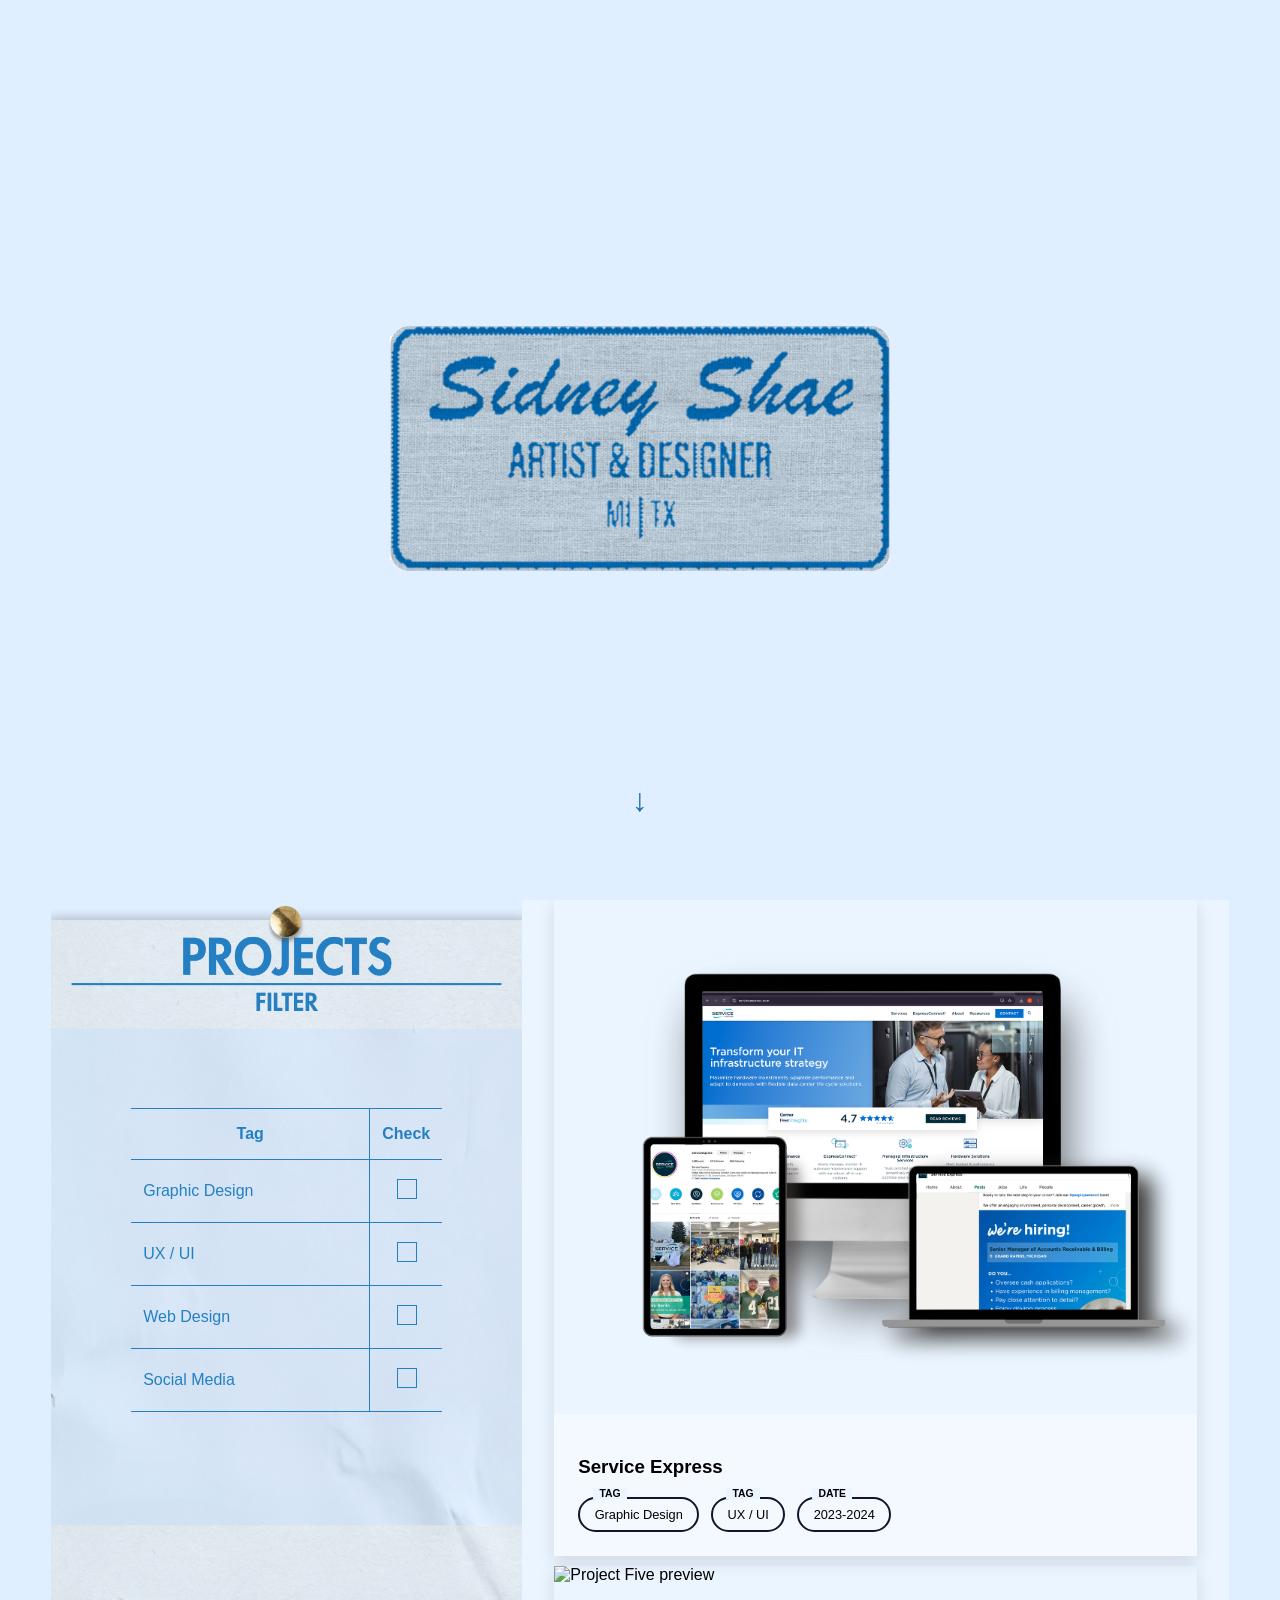
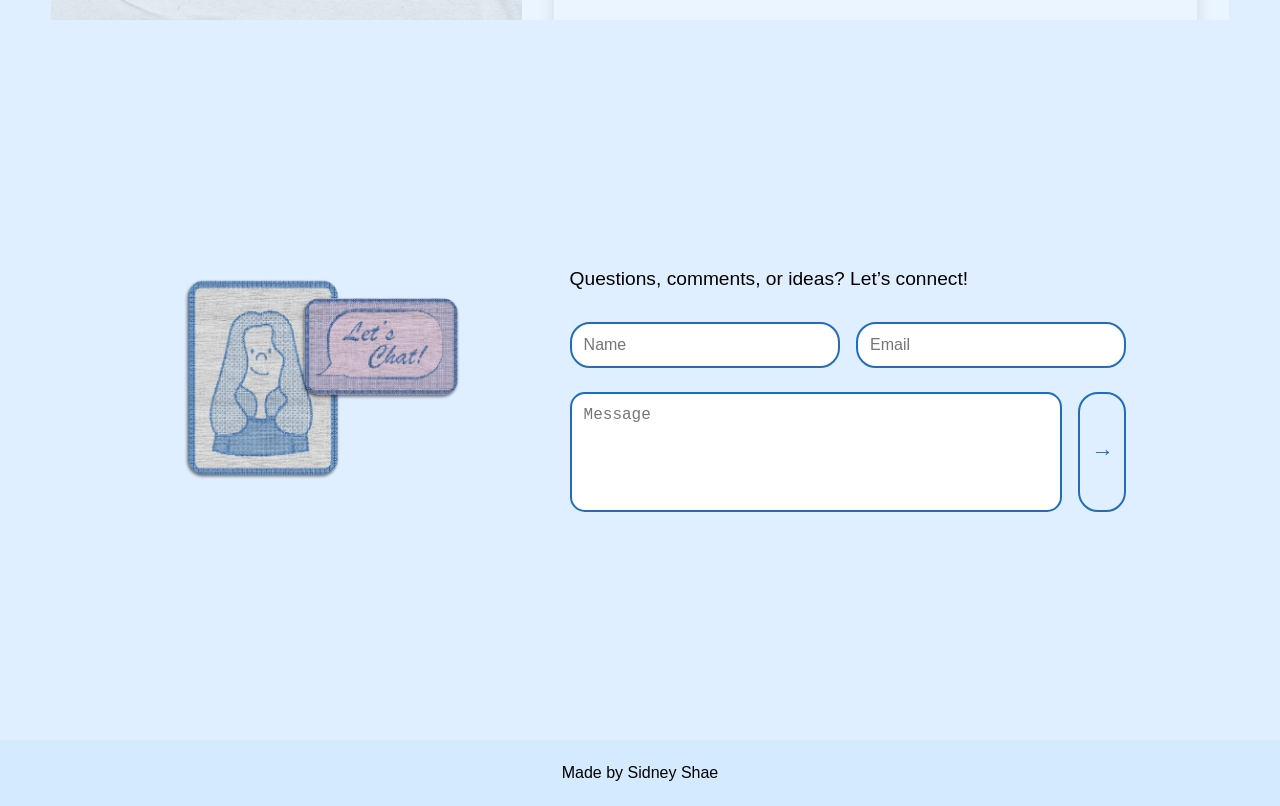
==== index.html @ 931d1d1b "project thumbnails added" ====
<!DOCTYPE html>
<html lang="en">
<head>
  <meta charset="UTF-8" />
  <meta name="viewport" content="width=device-width, initial-scale=1" />
  <title>Sidney Shae | Artist & Designer</title>
  <link rel="stylesheet" href="styles.css" />
</head>
<header class="site-header">
  <nav class="header-nav">

    <a href="../index.html" class="nav-home">Home</a>

    <div class="nav-projects">
      <button class="projects-toggle">
        Projects ▾
      </button>

      <ul class="projects-dropdown">
        <li><a href="Projects/project1.html">Service Express</a></li>
        <li><a href="Projects/project2.html">CATA</a></li>
        <li><a href="Projects/project3.html">Client Portfolio</a></li>
        <li><a href="Projects/project4.html">SEE-Insights AI App</a></li>
      </ul>
    </div>

  </nav>
</header>
<body class="index-page">
<div class="page-wrapper">
<!-- ================= INTRO ================= -->
<header id="intro" class="intro-section">
  <div class="nameplate">
    <img
      src="assets/images/sidney-nameplate.png"
      alt="Sidney Shae Designer & Artist"
    >
  </div>

  <button class="scroll-arrow" aria-label="Scroll to projects">
    ↓
  </button>
</header>

<!-- ================= PROJECT OVERVIEW ================= -->
<section id="projects" class="project-overview">

  <div class="project-layout">

    <!-- LEFT COLUMN (FIXED) -->
    <aside class="project-filter">
      <table class="filter-table">
        <thead>
          <tr>
            <th>Tag</th>
            <th>Check</th>
          </tr>
        </thead>
        <tbody>
          <tr>
            <td>Graphic Design</td>
            <td><input type="checkbox" data-tag="graphic"></td>
          </tr>
          <tr>
            <td>UX / UI</td>
            <td><input type="checkbox" data-tag="uxui"></td>
          </tr>
          <tr>
            <td>Web Design</td>
            <td><input type="checkbox" data-tag="web"></td>
          </tr>
          <tr>
            <td>Social Media</td>
            <td><input type="checkbox" data-tag="social"></td>
          </tr>
        </tbody>
      </table>
    </aside>

    <!-- RIGHT COLUMN (SCROLLS) -->
    <div class="project-feed">

    <article class="project-card" data-tags="graphic uxui">
    <a href="Projects/project1.html">

    <img
      src="assets/images/Service Express thumbnail.png"
      alt="Project One preview"
      class="project-image"
    >

    <footer class="project-footer">
      <div class="footer-line"></div>

      <h3>Service Express</h3>

      <div class="pill-row">
        <div class="pill">
          <span class="pill-label">TAG</span>
          Graphic Design
        </div>
        <div class="pill">
          <span class="pill-label">TAG</span>
          UX / UI
        </div>
        <div class="pill">
          <span class="pill-label">DATE</span>
          2023-2024
        </div>
      </div>

      <div class="footer-line"></div>
    </footer>

  </a>
</article>

<article class="project-card" data-tags="social web">
  <a href="Projects/project5.html">
    <img
      src="assets/images/project5-hero.jpg"
      alt="Project Five preview"
      class="project-image"
    >

    <footer class="project-footer">
      <div class="footer-line"></div>

      <h3>Shae Creates</h3>

      <div class="pill-row">
        <div class="pill">
          <span class="pill-label">TAG</span>
          Graphic Design
        </div>
        <div class="pill">
          <span class="pill-label">TAG</span>
          Web Design
        </div>
        <div class="pill">
          <span class="pill-label">DATE</span>
          2026
        </div>
      </div>

      <div class="footer-line"></div>
    </footer>

  </a>
</article>

<article class="project-card" data-tags="social web">
  <a href="Projects/project2.html">
    <img
      src="assets/images/project2-hero.jpg"
      alt="Project Two preview"
      class="project-image"
    >

    <footer class="project-footer">
      <div class="footer-line"></div>

      <h3>CATA</h3>

      <div class="pill-row">
        <div class="pill">
          <span class="pill-label">TAG</span>
          UX / UI
        </div>
        <div class="pill">
          <span class="pill-label">TAG</span>
          Web Design
        </div>
        <div class="pill">
          <span class="pill-label">DATE</span>
          2024-2025
        </div>
      </div>

      <div class="footer-line"></div>
    </footer>

  </a>
</article>

<article class="project-card" data-tags="social web">
  <a href="Projects/project3.html">
    <img
      src="assets/images/project3-hero.jpg"
      alt="Project Three preview"
      class="project-image"
    >

    <footer class="project-footer">
      <div class="footer-line"></div>

      <h3>Client Portfolio</h3>

      <div class="pill-row">
        <div class="pill">
          <span class="pill-label">TAG</span>
          Social Media
        </div>
        <div class="pill">
          <span class="pill-label">TAG</span>
          Web Design
        </div>
        <div class="pill">
          <span class="pill-label">DATE</span>
          2024
        </div>
      </div>

      <div class="footer-line"></div>
    </footer>

  </a>
</article>

<article class="project-card" data-tags="uxui web">
  <a href="Projects/project4.html">
    <img
      src="assets/images/project4-hero.jpg"
      alt="Project Four preview"
      class="project-image"
    >

    <footer class="project-footer">
      <div class="footer-line"></div>

      <h3>SEE-Insights AI App</h3>

      <div class="pill-row">
        <div class="pill">
          <span class="pill-label">TAG</span>
          UX/UI
        </div>
        <div class="pill">
          <span class="pill-label">TAG</span>
          Web Design
        </div>
        <div class="pill">
          <span class="pill-label">DATE</span>
          2024-2025
        </div>
      </div>

      <div class="footer-line"></div>
    </footer>

  </a>
</article>

    </div>
  </div>
</section>

<!-- ================= CONTACT ================= -->
<section id="contact" class="contact-section">

  <!-- LEFT: SQUARE IMAGE -->
  <div class="contact-image-wrapper">
    <img
      src="assets/images/patch-pink-blue.png"
      alt="Contact image"
      class="contact-image"
    >
  </div>

  <!-- RIGHT: TEXT + FORM -->
  <div class="contact-form">
    <p class="contact-intro">
      Questions, comments, or ideas? Let’s connect!
    </p>

    <form class="contact-form-fields">

      <!-- NAME + EMAIL -->
      <div class="form-row">
        <input type="text" placeholder="Name" required>
        <input type="email" placeholder="Email" required>
      </div>

      <!-- MESSAGE + SEND -->
      <div class="form-row message-row">
        <textarea placeholder="Message" required></textarea>
        <button type="submit" aria-label="Send message">→</button>
      </div>

    </form>
  </div>
</section>
</div>
<footer>
  <p>Made by Sidney Shae</p>
</footer>

<script src="main.js"></script>
</body>
</html>
---- styles.css ----
:root {
  --dark: #0f172a;
  --light: #EBF5FF;
  --medium: #D4EAFF;
  --button-blue: #216DB9;
  --bg: #E0EFFF;
}

* {
  box-sizing: border-box;
}

html, body {
  margin: 0;
  font-family: sans-serif;
  background: var(--bg);
}

.page-wrapper {
  padding-left: clamp(1rem, 4vw, 6vw);
  padding-right: clamp(1rem, 4vw, 6vw);
}
/* ================= HEADER ================= */

.site-header {
  position: fixed;
  top: 0;
  left: 0;
  width: 100%;
  background: var(--light);
  z-index: 1000;
  transform: translateY(-100%);
  transition: transform 0.3s ease;
  border-bottom: 1px solid var(--medium);
}

/* Visible state (index page scroll) */
.site-header.visible {
  transform: translateY(0);
}

/* Sticky version (project pages) */
.site-header.sticky {
  position: sticky;
  transform: translateY(0);
}

/* NAV CONTENT */
.header-nav {
  display: flex;
  align-items: center;
  gap: 2rem;
  padding: 1rem clamp(1.5rem, 6vw, 8vw);
}

.nav-home {
  text-decoration: none;
  font-weight: 600;
  color: var(--dark);
}

/* ================= DROPDOWN ================= */

.nav-projects {
  position: relative;
}

.projects-toggle {
  background: none;
  border: none;
  font-size: 1rem;
  font-weight: 600;
  cursor: pointer;
  color: var(--dark);
}

.projects-dropdown {
  position: absolute;
  top: 100%;
  left: 0;
  background: var(--light);
  list-style: none;
  padding: 0.75rem 0;
  margin: 0;
  min-width: 180px;
  border: 1px solid var(--medium);
  display: none;
}

.projects-dropdown li a {
  display: block;
  padding: 0.5rem 1rem;
  text-decoration: none;
  color: var(--dark);
}

.projects-dropdown li a:hover {
  background: var(--medium);
}

/* Show dropdown */
.nav-projects.open .projects-dropdown {
  display: block;
}

/* ================= INTRO ================= */
.intro-section {
  height: 100vh;
  display: flex;
  align-items: center;
  justify-content: center;
  position: relative;
}

.intro-section img {
  text-align: center;
}

.scroll-arrow {
  position: absolute;
  bottom: 5rem;
  background: none;
  border: none;
  font-size: 2rem;
  cursor: pointer;
  color: var(--button-blue);
}

/* ================= PROJECT OVERVIEW ================= */
.project-overview {
  height: 80vh;
  position: relative;
}

.project-layout {
  display: flex;
  height: 100%;
}

/* LEFT COLUMN */
/* ================= PROJECT FILTER STYLING ================= */

.project-filter {
  width: 40%;
  position: sticky;
  top: 0;
  height: 80vh;
  padding-left: 5rem;
  padding-right: 5rem;
  display: flex;
  justify-content: center;
  align-items: center;

  /* background image */
  background-image: url("assets/images/project-filter-background.png");
  background-size:contain;
  background-position: center;
  background-repeat: no-repeat;

  /* fallback color */
  background-color: var(--bg);
}

/* TABLE BASE */
.filter-table {
  width: 100%;
  max-width: 420px;
  border-collapse: collapse;
  color: #2480c3;
}

/* CELL SPACING */
.filter-table th,
.filter-table td {
  padding: 1rem 0.75rem;
}

/* HORIZONTAL RULES */
.filter-table tr {
  border-bottom: 1.5px solid #2480c3;
}

/* TOP RULE */
.filter-table thead tr {
  border-top: 1.5px solid #2480c3;
}

/* CHECK COLUMN DIVIDER */
.filter-table th:last-child,
.filter-table td:last-child {
  width: 60px;
  text-align: center;
  border-left: 1.5px solid #2480c3;
}

/* CHECKBOX STYLE */
.filter-table input[type="checkbox"] {
  appearance: none;
  width: 20px;
  height: 20px;
  border: 1.5px solid #2480c3;
  background: transparent;
  cursor: pointer;
}

/* CHECKED STATE */
.filter-table input[type="checkbox"]:checked {
  background: #2480c3;
}

/* RIGHT COLUMN */
.project-feed {
  width: 60%;
  height: 100%;
  overflow-y: auto;
  padding: 2rem;
  background: var(--light);
  scroll-snap-type: y proximity;
}

/* SCROLLBAR */
.project-feed::-webkit-scrollbar {
  width: 10px;
  color: #2480c3;
}

.project-feed::-webkit-scrollbar-thumb {
  background: #2480c3;
}

/* CARDS */
.project-card {
  height: 100%;
  scroll-snap-align: start;
  display: flex;
  flex-direction: column;
  margin-bottom: 10px;

  box-shadow: 0 6px 16px rgba(15, 23, 42, 0.12);
}

.project-card > a {
  display: flex;
  flex-direction: column;
  height: 100%;
  color: inherit;
  text-decoration: none;
}

.project-card img {
  flex: 1;
  width: 100%;
  object-fit: cover;
}


.project-footer {
  padding: 1rem;
  background: #f3f9ff;
  padding: 1.5rem;
}

.pill-row {
  display: flex;
  flex-wrap: wrap;
  gap: 0.75rem;
}

.pill {
  position: relative;
  border: 2px solid var(--dark);
  border-radius: 999px;
  padding: 0.5rem 0.9rem;
  font-size: 0.8rem;
}

.pill-label {
  position: absolute;
  top: -0.7rem;
  left: 0.8rem;
  background: var(--light);
  padding: 0 0.4rem;
  font-size: 0.65rem;
  font-weight: 600;
}

.project-footer h3 {
text-align: left;
}

/* ================= CONTACT ================= */
.contact-section {
  display: flex;
  align-items: center;
  gap: 4rem;
  padding: 6rem 8vw;
  min-height: 80vh;
}

/* LEFT IMAGE */
.contact-image-wrapper {
  flex-shrink: 0;
}

.contact-image {
  width: 352px;
  height: 251px;
  object-fit: cover;
}

/* RIGHT CONTENT */
.contact-form {
  flex: 1;
}

.contact-intro {
  font-size: 1.2rem;
  margin-bottom: 2rem;
}

/* FORM LAYOUT */
.contact-form-fields {
  display: flex;
  flex-direction: column;
  gap: 1.5rem;
}

.form-row {
  display: flex;
  gap: 1rem;
}

/* NAME + EMAIL */
.form-row input {
  flex: 1;
  padding: 0.75rem;
  font-size: 1rem;
  border: 2px solid var(--button-blue);
  border-radius: 20px;
}

/* MESSAGE + SEND */
.message-row textarea {
  flex: 1;
  padding: 0.75rem;
  font-size: 1rem;
  resize: none;
  min-height: 120px;
  border: 2px solid var(--button-blue);
  border-radius: 15px;
}

.message-row button {
  width: 48px;
  font-size: 1.4rem;
  background: none;
  border: 2px solid var(--button-blue);
  border-radius: 20px;
  color: var(--button-blue);
  cursor: pointer;
}

.project-hero img {
  width: 100vw;
  height: 60vh;
  object-fit: cover;
  margin-left: calc(50% - 50vw);
}

.project-hero-meta {
  padding: 2rem 0;
}

.project-hero-meta h1 {
  margin-bottom: 1rem;
}

/* ================= IMAGE + TEXT ================= */
.project-split,
.project-gallery-section {
  padding: 3rem 0;
}

.project-split {
  display: flex;
  gap: 2rem;
  align-items: center;
  justify-content: center;
}

.project-split img,
.project-split video {
  height: auto;
  max-height: 520px;
}

.project-split img {
  width: 100%;
  max-width: 100%;
}

.project-split video {
  width: auto;
  object-fit: contain;
  display: block;
}

/* ================= TRIPLE SPLIT ================= */

.project-triple-split {
  padding: 3rem 0;
  display: flex;
  flex-direction: column;
  gap: 3rem;
}

.split-row {
  display: flex;
  gap: 4rem;
  align-items: center;
}

.split-row:first-child {
  align-items: flex-start;
}

.split-row img {
  width: 100%;
  max-width: 400px;
  height: auto;
  object-fit: cover;
}

/* ================= GALLERY ================= */

.project-gallery {
  display: grid;
  grid-template-columns: 2fr 2fr; /* large image takes more width */
  gap: 1.5rem;
  align-items: start; /* keeps tops aligned */
}

/* LEFT SIDE — 4 SMALL IMAGES */
.gallery-small {
  display: grid;
  grid-template-columns: 1fr 1fr;
  grid-auto-rows: 1fr;
  gap: 1rem;
}

.gallery-small img {
  width: 100%;
  aspect-ratio: 1 / 1;
  object-fit: cover; /* keeps them square and fills the cell */
}

/* RIGHT SIDE — LARGE IMAGE */
.gallery-large {
  position: relative;
  width: 100%;
  aspect-ratio: 1 / 1; /* makes the container square */
}

.gallery-large img {
  width: 100%;
  height: 100%;
  object-fit: cover; /* fills the square, no empty space */
}

.project-gallery-fluid {
  display: grid;
  grid-template-columns: repeat(auto-fit, minmax(300px, 1fr));
  gap: 1.5rem;
}

.project-gallery-fluid img {
  max-width: 100%;
  height: auto;
  object-fit: contain;
}
/*=====GRIDS=======*/

.grid-2x2 {
  display: grid;
  grid-template-columns: repeat(2, 1fr);
  gap: 1.5rem;
}

.grid-2x2 {
  display: grid;
  grid-template-columns: repeat(2, 1fr);
  gap: 1.5rem;
}

.grid-2x2 h2 {
  grid-column: 1 / -1;
}

.grid-2x2 p {
  grid-column: 1 / -1;
}

.grid-2x2 img {
  width: 100%;
  aspect-ratio: 1 / 1;
  object-fit: contain;
  border-radius: 6px;
}

.grid-single {
  display: grid;
  grid-template-columns: 1fr;
  gap: 1.5rem;
}

.grid-single h2 {
  grid-column: 1 / -1;
  margin-bottom: 0.25rem;
}

.grid-single p {
  grid-column: 1 / -1;
  margin-bottom: 1rem;
}

.grid-single img {
  width: 100%;
  aspect-ratio: 2 / 1;
  object-fit: cover;
  border-radius: 6px;
}

.grid-1x3 {
  display: grid;
  grid-template-columns: repeat(3, 1fr);
  gap: 1.5rem;
}

.grid-1x3 h2 {
  grid-column: 1 / -1;
  margin-bottom: 0.25rem;
}

.grid-1x3 p {
  grid-column: 1 / -1;
  margin-bottom: 1rem;
}

.grid-1x3 img {
  width: 100%;
  aspect-ratio: 1 / 1;
  object-fit: cover;
  border-radius: 6px;
}

.grid-responsive {
  display: grid;
  grid-template-columns: repeat(auto-fit, minmax(220px, 1fr));
  gap: 1.5rem;
}

.image-section {
  padding: 3rem 0; /* same as previous galleries */
}

.image-section h2 {
  font-size: 1.75rem;
  margin-bottom: 0.5rem;
}

.image-section p {
  font-size: 1rem;
  margin-bottom: 1.5rem;
  color: #555;
}
.grid-responsive img {
  width: 100%;
  aspect-ratio: 1 / 1;
  object-fit: cover;
  border-radius: 6px;
}




/* ================= RELATED CARDS ================= */

.project-related {
  display: grid;
  grid-template-columns: repeat(3, 1fr);
  gap: 3rem;
  padding: 3rem 0;
}

.info-card {
  display: flex;
  flex-direction: column;
  justify-content: center;

  /* controls card size */
  aspect-ratio: 3 / 4;        /* adjust to match your background image */
  padding: 1.25rem;

  background-image: url("assets/images/project-footer-block-image.png");
  background-size: contain;
  background-position: center;
  background-repeat: no-repeat;

  /* keeps content inside */
  overflow: hidden;
}

.info-card img {
  width: 100%;
  max-height: 55%;        /* keeps it smaller than background */
  object-fit: contain;   /* shows whole image */
  margin-bottom: 1rem;
}

.info-card-text {
  padding: 0 0.5rem 0.5rem;
  text-align: center;

  max-height: 40%;
  overflow: hidden;
}

.info-card-text h3 {
  margin: 0.5rem 0 0.25rem;
}

.info-card-text p {
  margin: 0;
  font-size: 0.9rem;
}

/* ================= SLIDESHOW ================= */

.slideshow-container {
  position: relative;
  max-width: 100%;
  margin: 3rem 0;
  background: var(--light);
}

.slide {
  display: none;
  width: 100%;
}

.slide.active {
  display: block;
}

.slide img {
  width: 100%;
  height: auto;
  display: block;
}

.slide-nav {
  position: absolute;
  top: 50%;
  transform: translateY(-50%);
  background: rgba(0, 0, 0, 0.5);
  color: white;
  border: none;
  font-size: 1.5rem;
  padding: 1rem 1.2rem;
  cursor: pointer;
  transition: background 0.3s ease;
  z-index: 100;
}

.slide-nav:hover {
  background: rgba(0, 0, 0, 0.8);
}

.slide-prev {
  left: 1rem;
}

.slide-next {
  right: 1rem;
}

.dots-container {
  text-align: center;
  padding: 1.5rem 0;
  background: var(--light);
}

.dot {
  height: 12px;
  width: 12px;
  margin: 0 0.5rem;
  background-color: #bbb;
  border-radius: 50%;
  display: inline-block;
  cursor: pointer;
  transition: background-color 0.3s ease;
}

.dot.active {
  background-color: var(--button-blue);
}

.dot:hover {
  background-color: #717171;
}

/* ================= RESPONSIVE ================= */

@media (max-width: 900px) {
  .project-split {
    grid-template-columns: 1fr;
  }

  .project-gallery {
    grid-template-columns: 1fr;
  }

  .gallery-small {
    grid-template-columns: repeat(2, 1fr);
  }

  .project-related {
    grid-template-columns: 1fr;
  }
}


/*footer*/
footer {
  background: var(--medium);
  text-align: center;
  padding: 1.5rem 0;
}

footer p {
  margin: 0;
}
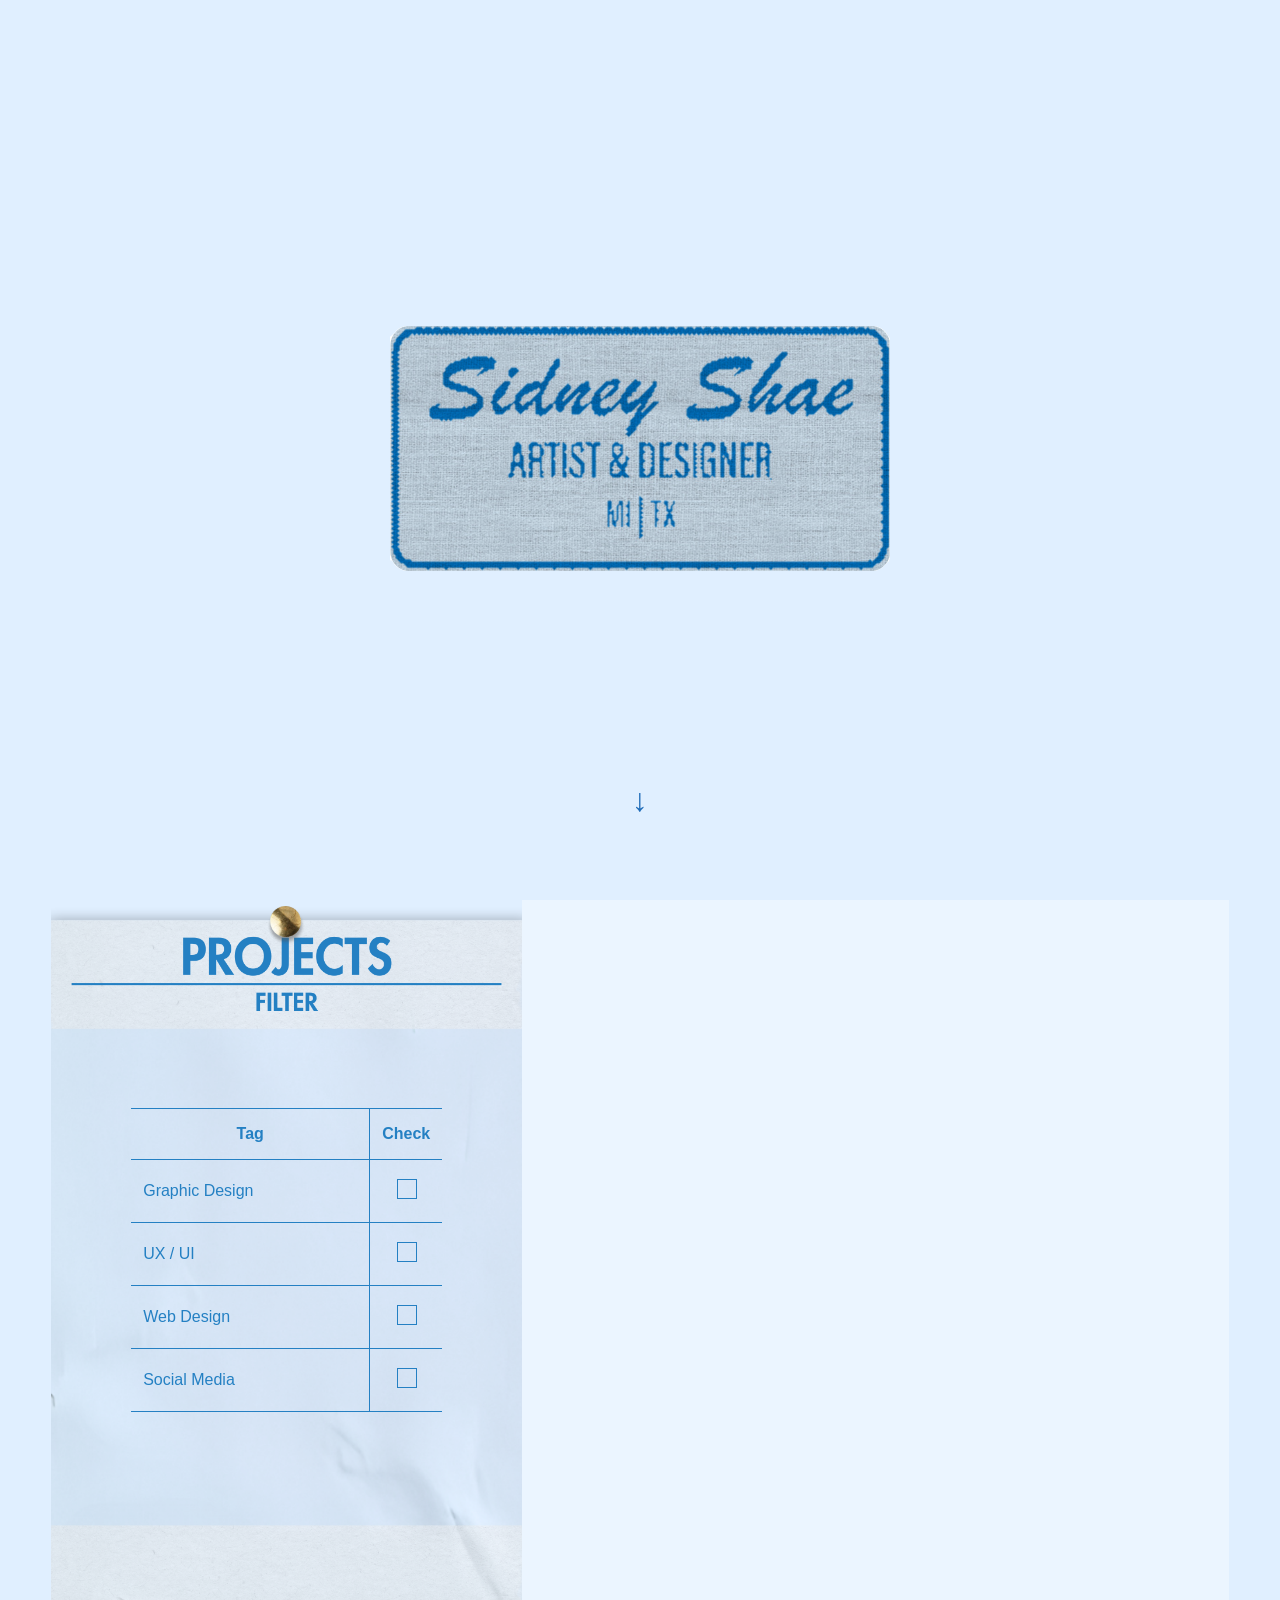
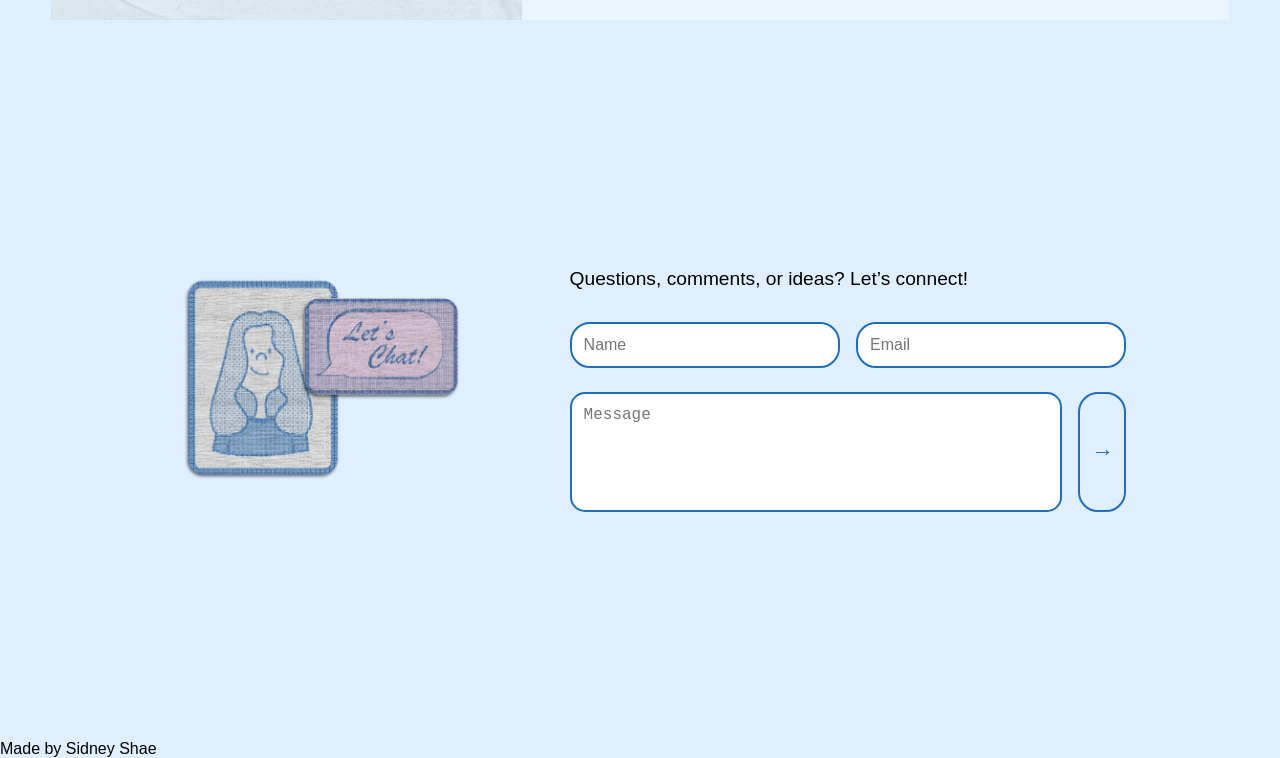
==== commit 253212c9: "page organization and spacing 1" ====
--- a/index.html
+++ b/index.html
@@ -3,9 +3,13 @@
 <head>
   <meta charset="UTF-8" />
   <meta name="viewport" content="width=device-width, initial-scale=1" />
-  <title>Sidney Shae | Artist & Designer</title>
+  <title>s</title>
   <link rel="stylesheet" href="styles.css" />
 </head>
+
+<body class="index-page">
+
+<!-- GLOBAL NAV (FADE-IN VERSION) -->
 <header class="site-header">
   <nav class="header-nav">
 
@@ -26,8 +30,9 @@
 
   </nav>
 </header>
-<body class="index-page">
+
 <div class="page-wrapper">
+
 <!-- ================= INTRO ================= -->
 <header id="intro" class="intro-section">
   <div class="nameplate">
@@ -47,7 +52,7 @@
 
   <div class="project-layout">
 
-    <!-- LEFT COLUMN (FIXED) -->
+    <!-- LEFT COLUMN -->
     <aside class="project-filter">
       <table class="filter-table">
         <thead>
@@ -77,179 +82,11 @@
       </table>
     </aside>
 
-    <!-- RIGHT COLUMN (SCROLLS) -->
+    <!-- RIGHT COLUMN -->
     <div class="project-feed">
 
-    <article class="project-card" data-tags="graphic uxui">
-    <a href="Projects/project1.html">
-
-    <img
-      src="assets/images/Service Express thumbnail.png"
-      alt="Project One preview"
-      class="project-image"
-    >
-
-    <footer class="project-footer">
-      <div class="footer-line"></div>
-
-      <h3>Service Express</h3>
-
-      <div class="pill-row">
-        <div class="pill">
-          <span class="pill-label">TAG</span>
-          Graphic Design
-        </div>
-        <div class="pill">
-          <span class="pill-label">TAG</span>
-          UX / UI
-        </div>
-        <div class="pill">
-          <span class="pill-label">DATE</span>
-          2023-2024
-        </div>
-      </div>
-
-      <div class="footer-line"></div>
-    </footer>
-
-  </a>
-</article>
-
-<article class="project-card" data-tags="social web">
-  <a href="Projects/project5.html">
-    <img
-      src="assets/images/project5-hero.jpg"
-      alt="Project Five preview"
-      class="project-image"
-    >
-
-    <footer class="project-footer">
-      <div class="footer-line"></div>
-
-      <h3>Shae Creates</h3>
-
-      <div class="pill-row">
-        <div class="pill">
-          <span class="pill-label">TAG</span>
-          Graphic Design
-        </div>
-        <div class="pill">
-          <span class="pill-label">TAG</span>
-          Web Design
-        </div>
-        <div class="pill">
-          <span class="pill-label">DATE</span>
-          2026
-        </div>
-      </div>
-
-      <div class="footer-line"></div>
-    </footer>
-
-  </a>
-</article>
-
-<article class="project-card" data-tags="social web">
-  <a href="Projects/project2.html">
-    <img
-      src="assets/images/project2-hero.jpg"
-      alt="Project Two preview"
-      class="project-image"
-    >
-
-    <footer class="project-footer">
-      <div class="footer-line"></div>
-
-      <h3>CATA</h3>
-
-      <div class="pill-row">
-        <div class="pill">
-          <span class="pill-label">TAG</span>
-          UX / UI
-        </div>
-        <div class="pill">
-          <span class="pill-label">TAG</span>
-          Web Design
-        </div>
-        <div class="pill">
-          <span class="pill-label">DATE</span>
-          2024-2025
-        </div>
-      </div>
-
-      <div class="footer-line"></div>
-    </footer>
-
-  </a>
-</article>
-
-<article class="project-card" data-tags="social web">
-  <a href="Projects/project3.html">
-    <img
-      src="assets/images/project3-hero.jpg"
-      alt="Project Three preview"
-      class="project-image"
-    >
-
-    <footer class="project-footer">
-      <div class="footer-line"></div>
-
-      <h3>Client Portfolio</h3>
-
-      <div class="pill-row">
-        <div class="pill">
-          <span class="pill-label">TAG</span>
-          Social Media
-        </div>
-        <div class="pill">
-          <span class="pill-label">TAG</span>
-          Web Design
-        </div>
-        <div class="pill">
-          <span class="pill-label">DATE</span>
-          2024
-        </div>
-      </div>
-
-      <div class="footer-line"></div>
-    </footer>
-
-  </a>
-</article>
-
-<article class="project-card" data-tags="uxui web">
-  <a href="Projects/project4.html">
-    <img
-      src="assets/images/project4-hero.jpg"
-      alt="Project Four preview"
-      class="project-image"
-    >
-
-    <footer class="project-footer">
-      <div class="footer-line"></div>
-
-      <h3>SEE-Insights AI App</h3>
-
-      <div class="pill-row">
-        <div class="pill">
-          <span class="pill-label">TAG</span>
-          UX/UI
-        </div>
-        <div class="pill">
-          <span class="pill-label">TAG</span>
-          Web Design
-        </div>
-        <div class="pill">
-          <span class="pill-label">DATE</span>
-          2024-2025
-        </div>
-      </div>
-
-      <div class="footer-line"></div>
-    </footer>
-
-  </a>
-</article>
+      <!-- (UNCHANGED PROJECT CARDS) -->
+      <!-- keep everything exactly as you had it -->
 
     </div>
   </div>
@@ -258,7 +95,6 @@
 <!-- ================= CONTACT ================= -->
 <section id="contact" class="contact-section">
 
-  <!-- LEFT: SQUARE IMAGE -->
   <div class="contact-image-wrapper">
     <img
       src="assets/images/patch-pink-blue.png"
@@ -267,7 +103,6 @@
     >
   </div>
 
-  <!-- RIGHT: TEXT + FORM -->
   <div class="contact-form">
     <p class="contact-intro">
       Questions, comments, or ideas? Let’s connect!
@@ -275,13 +110,11 @@
 
     <form class="contact-form-fields">
 
-      <!-- NAME + EMAIL -->
       <div class="form-row">
         <input type="text" placeholder="Name" required>
         <input type="email" placeholder="Email" required>
       </div>
 
-      <!-- MESSAGE + SEND -->
       <div class="form-row message-row">
         <textarea placeholder="Message" required></textarea>
         <button type="submit" aria-label="Send message">→</button>
@@ -290,11 +123,13 @@
     </form>
   </div>
 </section>
+
 </div>
+
 <footer>
   <p>Made by Sidney Shae</p>
 </footer>
 
 <script src="main.js"></script>
 </body>
-</html>
+</html>
--- a/styles.css
+++ b/styles.css
@@ -4,6 +4,7 @@
   --medium: #D4EAFF;
   --button-blue: #216DB9;
   --bg: #E0EFFF;
+  --section: #EBF5FF;
 }
 
 * {
@@ -14,6 +15,7 @@
   margin: 0;
   font-family: sans-serif;
   background: var(--bg);
+  overflow-x: hidden;
 }
 
 .page-wrapper {
@@ -369,23 +371,65 @@
 
 .project-hero-meta {
   padding: 2rem 0;
+  display: flex;
+  flex-direction: column;
+  justify-content: center;
 }
 
 .project-hero-meta h1 {
   margin-bottom: 1rem;
 }
 
+.project-hero-content {
+  display: flex;
+  gap: 2rem;
+  align-items: stretch;
+  padding-left: clamp(1rem, 4vw, 6vw);
+  padding-right: clamp(1rem, 4vw, 6vw);
+}
+
+.project-hero-description {
+  flex: 1;
+  padding: 2rem 0;
+  display: flex;
+  flex-direction: column;
+  justify-content: center;
+}
+
+/* ================= PAGE SPACING ================= */
+
+.project-page .project-hero {
+  padding-top: 8rem;
+}
+
+.section-inner {
+  max-width: 1200px;
+  margin: 0 auto;
+  padding-left: clamp(1rem, 4vw, 6vw);
+  padding-right: clamp(1rem, 4vw, 6vw);
+}
+
+.project-gallery-section,
+.image-section {
+  padding-top: 4rem;
+  padding-bottom: 4rem;
+}
+
 /* ================= IMAGE + TEXT ================= */
-.project-split,
-.project-gallery-section {
-  padding: 3rem 0;
-}
-
 .project-split {
+  display: flex;
+  gap: 2rem;
+  padding-top: 4rem;
+  padding-bottom: 4rem;
+  align-items: center;
+  justify-content: center;
+  flex-wrap: nowrap; /* prevent stacking */
+}
+
+.project-split-grid {
   display: flex;
   gap: 2rem;
   align-items: center;
-  justify-content: center;
 }
 
 .project-split img,
@@ -471,6 +515,7 @@
   display: grid;
   grid-template-columns: repeat(auto-fit, minmax(300px, 1fr));
   gap: 1.5rem;
+  padding: 0;
 }
 
 .project-gallery-fluid img {
@@ -557,15 +602,13 @@
   display: grid;
   grid-template-columns: repeat(auto-fit, minmax(220px, 1fr));
   gap: 1.5rem;
-}
-
-.image-section {
-  padding: 3rem 0; /* same as previous galleries */
+  padding: 0;
 }
 
 .image-section h2 {
   font-size: 1.75rem;
-  margin-bottom: 0.5rem;
+  margin-bottom: 1rem;
+  margin-top: 0;
 }
 
 .image-section p {
@@ -580,7 +623,158 @@
   border-radius: 6px;
 }
 
-
+/* ================= PROJECT DETAILS ================= */
+
+.project-details {
+  margin-bottom: 2rem;
+  text-align: center;
+  margin-left: auto;
+  margin-right: auto;
+}
+
+.project-details div {
+  margin-bottom: 1.5rem;
+  text-align: justify;
+  text-justify: inter-word;
+}
+
+.project-details dt {
+  font-weight: bold;
+  display: inline;
+  margin-right: 0.5rem;
+  color: var(--dark);
+}
+
+.project-details dd {
+  display: inline;
+  margin: 0;
+  line-height: 1.6;
+  color: #555;
+}
+
+.project-page h2,
+.project-page h3 {
+  text-align: center;
+  max-width: 900px;
+  margin-left: auto;
+  margin-right: auto;
+  padding: 0 2rem;
+  margin-top: 2rem;
+  margin-bottom: 1.5rem;
+}
+
+/* ================= BEFORE/AFTER SLIDERS ================= */
+
+.before-after-container {
+  display: grid;
+  grid-template-columns: 1fr 1fr;
+  gap: 2rem;
+  margin-top: 2rem;
+}
+
+.before-after-slider {
+  position: relative;
+  width: 100%;
+  max-width: 500px;
+  margin: 0 auto;
+  overflow: hidden;
+  border-radius: 6px;
+}
+
+/* BASE IMAGES */
+.before-after-slider img {
+  display: block;
+  width: 100%;
+  height: auto;
+}
+
+/* TOP IMAGE */
+.after-image {
+  position: absolute;
+  top: 0;
+  left: 0;
+  width: 100%;
+  height: auto;
+  opacity: 1;
+  transition: opacity 0.25s ease;
+}
+
+/* ================= CONTROLS BAR ================= */
+
+.slider-controls {
+  position: absolute;
+  bottom: 10px;
+  left: 50%;
+  transform: translateX(-50%);
+
+  display: flex;
+  align-items: center;
+  justify-content: center;
+  gap: 12px;
+
+  padding: 6px 10px;
+  border-radius: 8px;
+
+  background: rgba(0, 0, 0, 0.35);
+  backdrop-filter: blur(6px);
+
+  box-shadow: 0 6px 16px rgba(0,0,0,0.35);
+}
+
+/* ================= LABELS ================= */
+
+.label {
+  font-size: 0.7rem;
+  letter-spacing: 1px;
+  text-transform: uppercase;
+
+  color: white;
+  opacity: 0.5; /* default state */
+
+  cursor: pointer;
+  user-select: none;
+
+  /* IMPORTANT: removed hover/enlarge effects */
+  transition: opacity 0.2s ease;
+}
+
+/* active state only changes opacity */
+.label.active {
+  opacity: 1;
+}
+
+/* ================= SLIDER ================= */
+
+.fade-slider {
+  width: 180px;
+
+  appearance: none;
+  height: 4px;
+  border-radius: 2px;
+
+  background: rgba(255,255,255,0.6);
+  outline: none;
+}
+
+/* thumb */
+.fade-slider::-webkit-slider-thumb {
+  appearance: none;
+  width: 16px;
+  height: 16px;
+  background: white;
+  border-radius: 50%;
+  cursor: pointer;
+  border: 2px solid #216DB9;
+}
+
+.fade-slider::-moz-range-thumb {
+  width: 16px;
+  height: 16px;
+  background: white;
+  border-radius: 50%;
+  cursor: pointer;
+  border: 2px solid #216DB9;
+}
 
 
 /* ================= RELATED CARDS ================= */
@@ -592,13 +786,19 @@
   padding: 3rem 0;
 }
 
+.project-related-grid {
+  display: grid;
+  grid-template-columns: repeat(3, 1fr);
+  gap: 3rem;
+}
+
 .info-card {
   display: flex;
   flex-direction: column;
   justify-content: center;
 
   /* controls card size */
-  aspect-ratio: 3 / 4;        /* adjust to match your background image */
+  aspect-ratio: 3 / 4;        
   padding: 1.25rem;
 
   background-image: url("assets/images/project-footer-block-image.png");
@@ -612,8 +812,8 @@
 
 .info-card img {
   width: 100%;
-  max-height: 55%;        /* keeps it smaller than background */
-  object-fit: contain;   /* shows whole image */
+  max-height: 55%;        
+  object-fit: contain;   
   margin-bottom: 1rem;
 }
 
@@ -709,12 +909,26 @@
   background-color: #717171;
 }
 
+/* ================= Section Background ================= */
+.light-blue-bg {
+  background: var(--section);
+
+  margin-left: calc(-1 * clamp(1rem, 4vw, 6vw));
+  margin-right: calc(-1 * clamp(1rem, 4vw, 6vw));
+
+  padding-left: clamp(1rem, 4vw, 6vw);
+  padding-right: clamp(1rem, 4vw, 6vw);
+
+  padding-top: 4rem;
+  padding-bottom: 4rem;
+}
 /* ================= RESPONSIVE ================= */
 
 @media (max-width: 900px) {
   .project-split {
-    grid-template-columns: 1fr;
+    flex-direction: column;
   }
+}
 
   .project-gallery {
     grid-template-columns: 1fr;
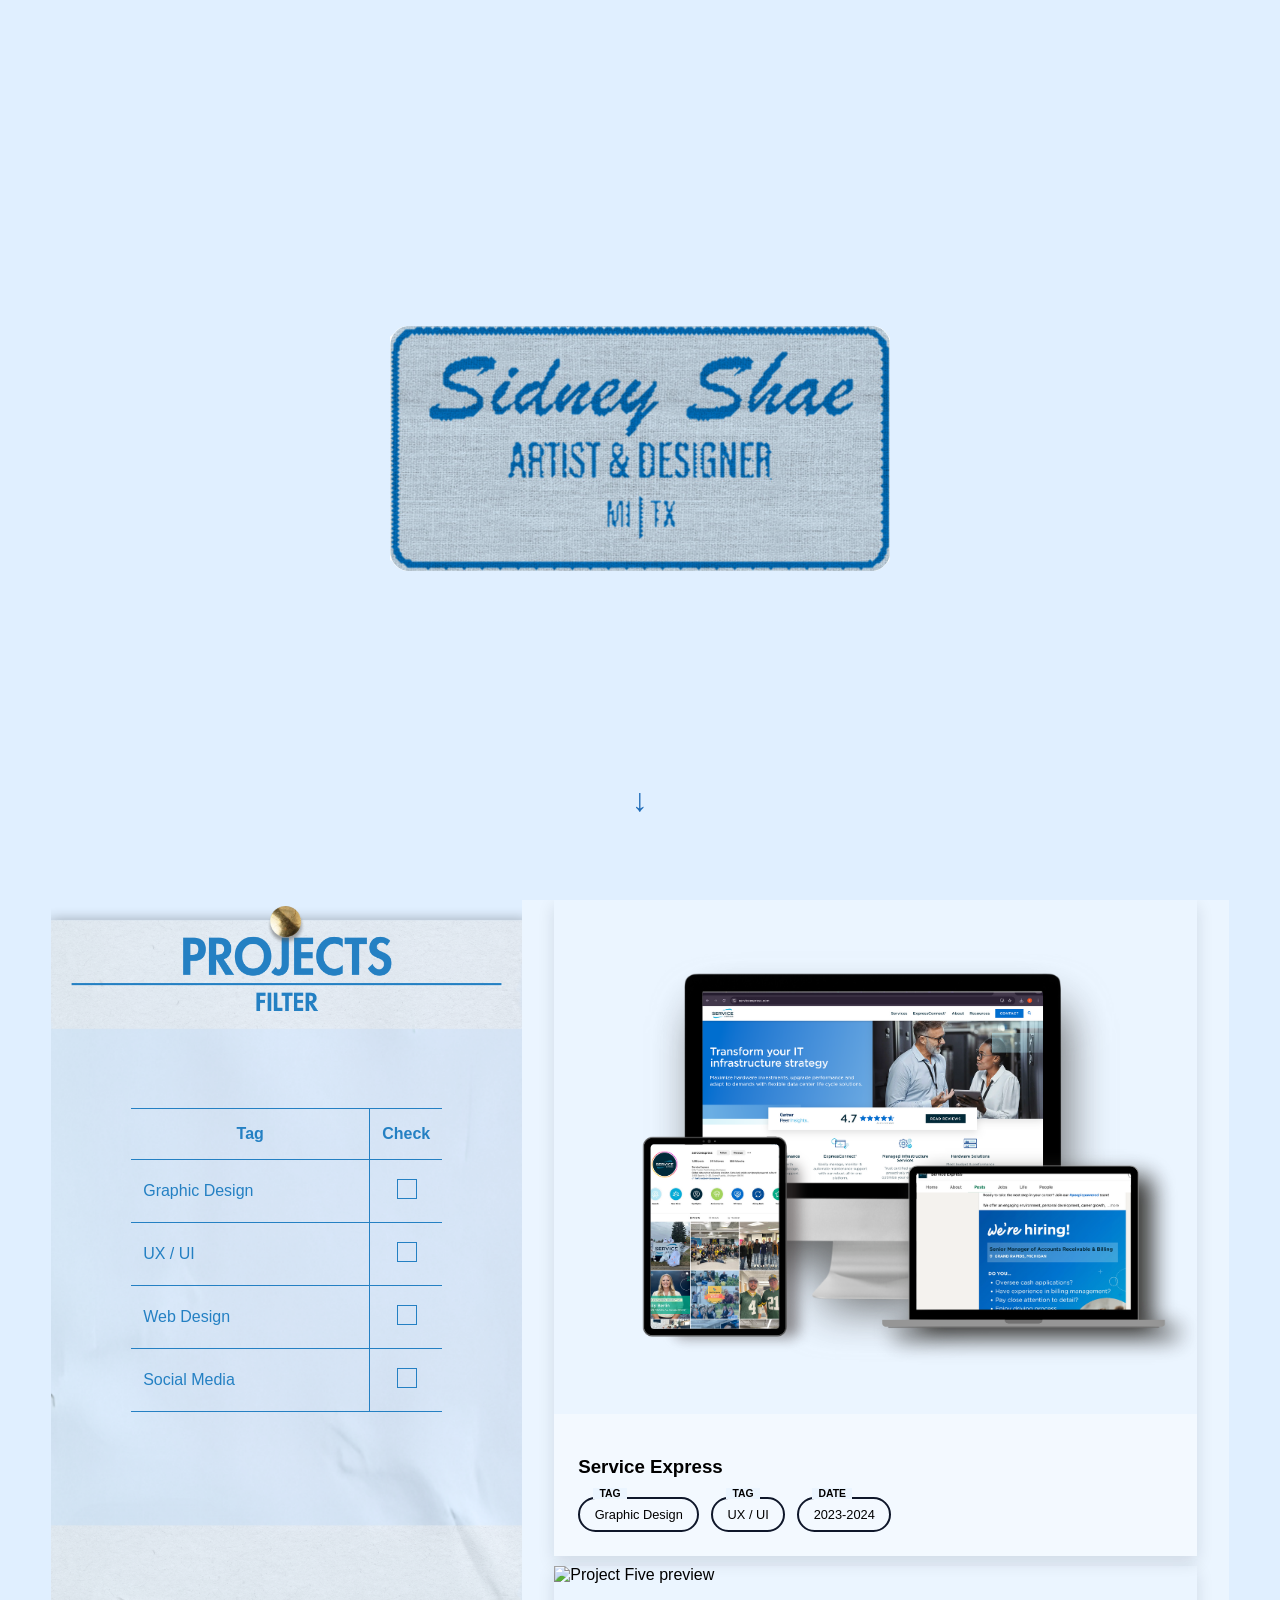
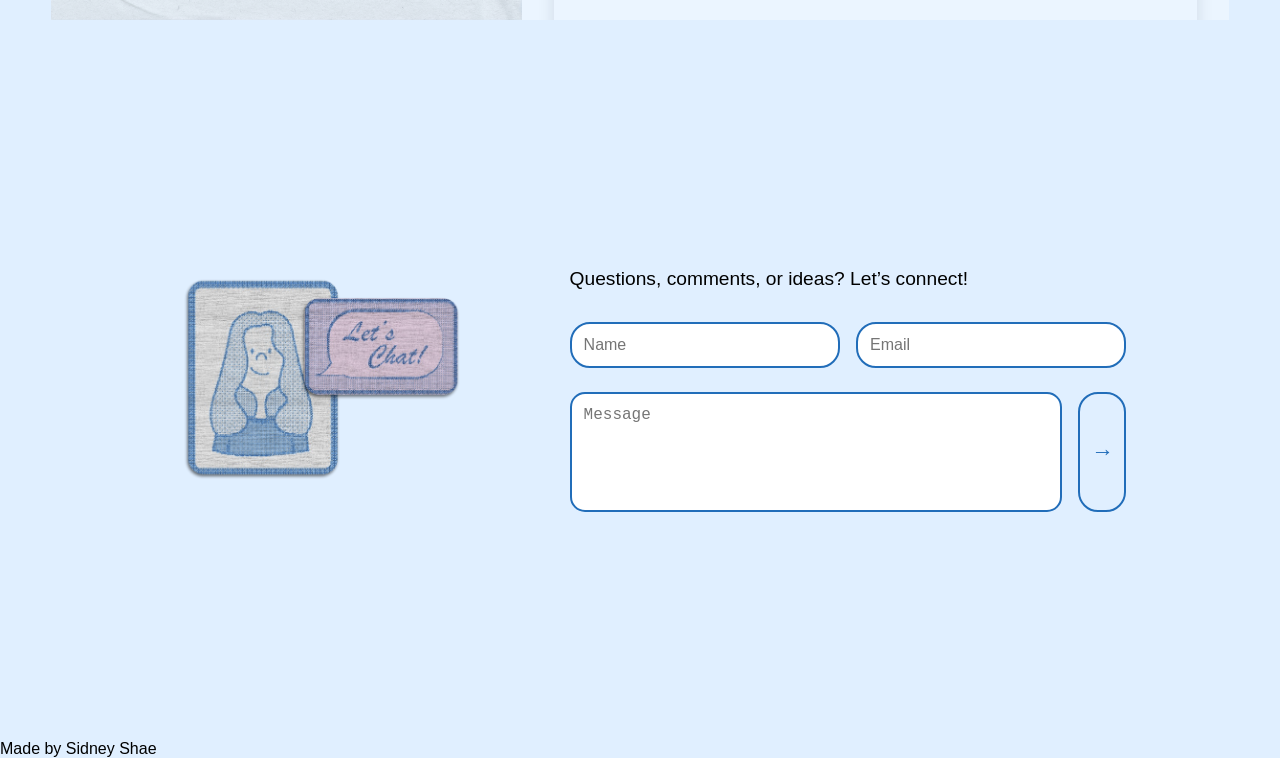
==== commit 9573c188: "added project feed back in" ====
--- a/index.html
+++ b/index.html
@@ -84,9 +84,177 @@
 
     <!-- RIGHT COLUMN -->
     <div class="project-feed">
-
-      <!-- (UNCHANGED PROJECT CARDS) -->
-      <!-- keep everything exactly as you had it -->
+      
+    <article class="project-card" data-tags="graphic uxui">
+      <a href="Projects/project1.html">
+
+      <img
+        src="assets/images/Service Express thumbnail.png"
+        alt="Project One preview"
+        class="project-image"
+      >
+
+      <footer class="project-footer">
+        <div class="footer-line"></div>
+
+        <h3>Service Express</h3>
+
+        <div class="pill-row">
+          <div class="pill">
+            <span class="pill-label">TAG</span>
+            Graphic Design
+          </div>
+          <div class="pill">
+            <span class="pill-label">TAG</span>
+            UX / UI
+          </div>
+          <div class="pill">
+            <span class="pill-label">DATE</span>
+            2023-2024
+          </div>
+        </div>
+
+        <div class="footer-line"></div>
+      </footer>
+
+    </a>
+  </article>
+
+  <article class="project-card" data-tags="graphic web">
+    <a href="Projects/project5.html">
+      <img
+        src="assets/images/project5-hero.jpg"
+        alt="Project Five preview"
+        class="project-image"
+      >
+
+      <footer class="project-footer">
+        <div class="footer-line"></div>
+
+        <h3>Shae Creates</h3>
+
+        <div class="pill-row">
+          <div class="pill">
+            <span class="pill-label">TAG</span>
+            Graphic Design
+          </div>
+          <div class="pill">
+            <span class="pill-label">TAG</span>
+            Web Design
+          </div>
+          <div class="pill">
+            <span class="pill-label">DATE</span>
+            2026
+          </div>
+        </div>
+
+        <div class="footer-line"></div>
+      </footer>
+
+    </a>
+  </article>
+
+  <article class="project-card" data-tags="uxui web">
+    <a href="Projects/project2.html">
+      <img
+        src="assets/images/project2-hero.jpg"
+        alt="Project Two preview"
+        class="project-image"
+      >
+
+      <footer class="project-footer">
+        <div class="footer-line"></div>
+
+        <h3>CATA</h3>
+
+        <div class="pill-row">
+          <div class="pill">
+            <span class="pill-label">TAG</span>
+            UX / UI
+          </div>
+          <div class="pill">
+            <span class="pill-label">TAG</span>
+            Web Design
+          </div>
+          <div class="pill">
+            <span class="pill-label">DATE</span>
+            2024-2025
+          </div>
+        </div>
+
+        <div class="footer-line"></div>
+      </footer>
+
+    </a>
+  </article>
+
+  <article class="project-card" data-tags="social web">
+    <a href="Projects/project3.html">
+      <img
+        src="assets/images/project3-hero.jpg"
+        alt="Project Three preview"
+        class="project-image"
+      >
+
+      <footer class="project-footer">
+        <div class="footer-line"></div>
+
+        <h3>Client Portfolio</h3>
+
+        <div class="pill-row">
+          <div class="pill">
+            <span class="pill-label">TAG</span>
+            Social Media
+          </div>
+          <div class="pill">
+            <span class="pill-label">TAG</span>
+            Web Design
+          </div>
+          <div class="pill">
+            <span class="pill-label">DATE</span>
+            2024
+          </div>
+        </div>
+
+        <div class="footer-line"></div>
+      </footer>
+
+    </a>
+  </article>
+
+  <article class="project-card" data-tags="uxui web">
+    <a href="Projects/project4.html">
+      <img
+        src="assets/images/project4-hero.jpg"
+        alt="Project Four preview"
+        class="project-image"
+      >
+
+      <footer class="project-footer">
+        <div class="footer-line"></div>
+
+        <h3>SEE-Insights AI App</h3>
+
+        <div class="pill-row">
+          <div class="pill">
+            <span class="pill-label">TAG</span>
+            UX/UI
+          </div>
+          <div class="pill">
+            <span class="pill-label">TAG</span>
+            Web Design
+          </div>
+          <div class="pill">
+            <span class="pill-label">DATE</span>
+            2024-2025
+          </div>
+        </div>
+
+        <div class="footer-line"></div>
+      </footer>
+
+    </a>
+  </article>
 
     </div>
   </div>
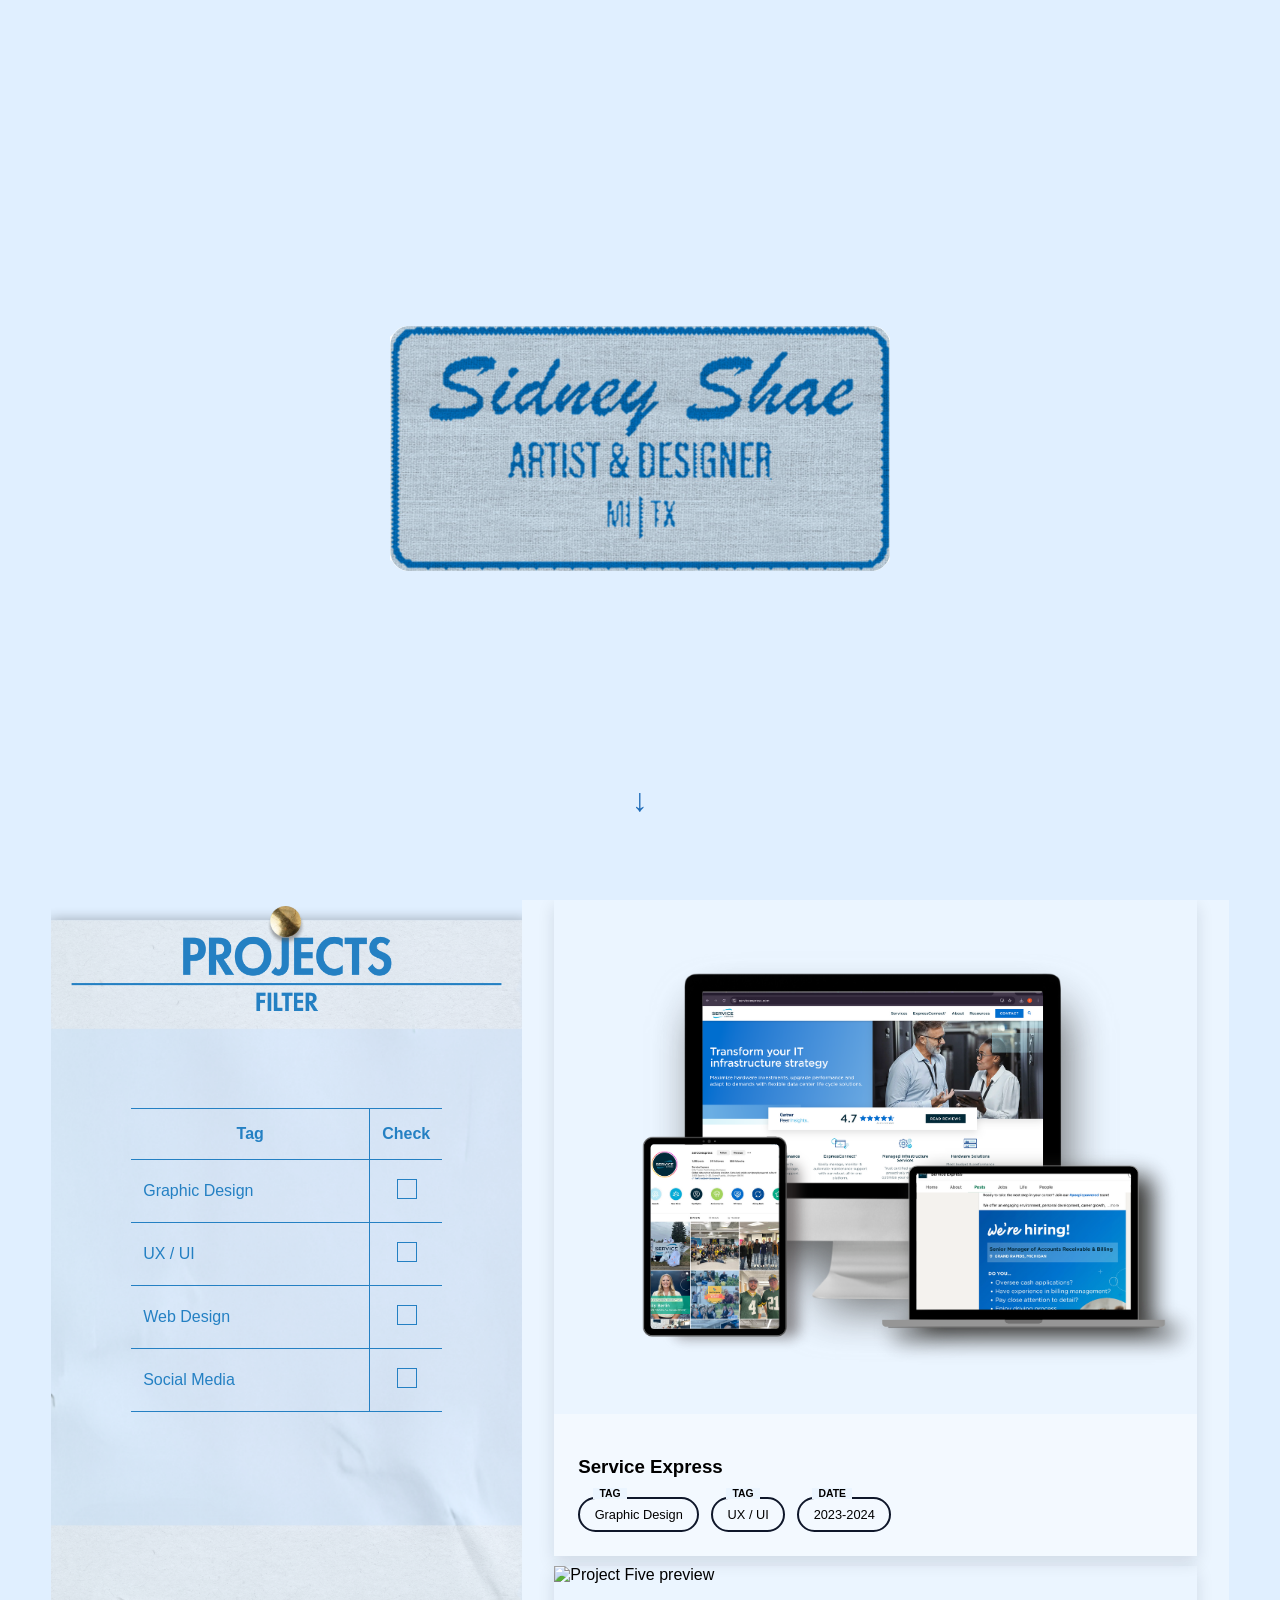
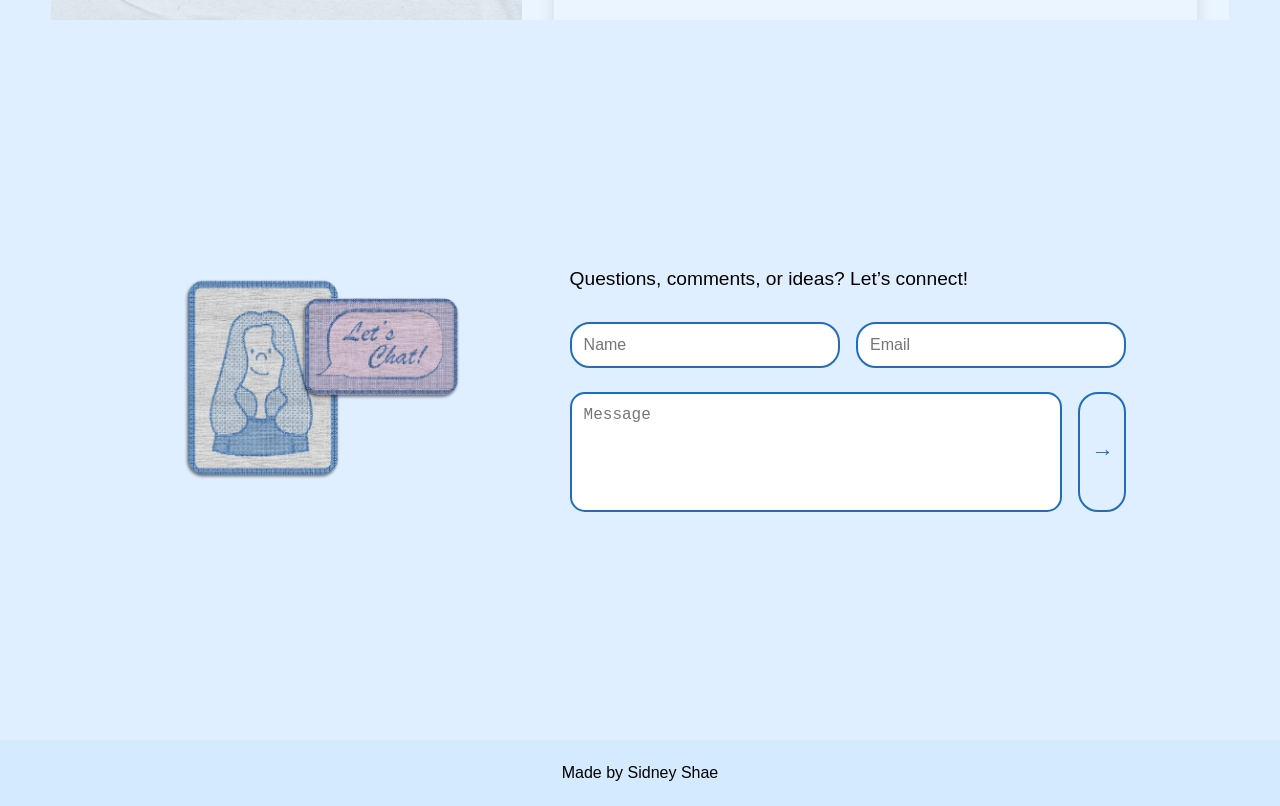
==== commit 5b168e8d: "proj 2 spacing updated" ====
--- a/index.html
+++ b/index.html
@@ -3,7 +3,7 @@
 <head>
   <meta charset="UTF-8" />
   <meta name="viewport" content="width=device-width, initial-scale=1" />
-  <title>s</title>
+  <title>sidney Shae's Portfolio</title>
   <link rel="stylesheet" href="styles.css" />
 </head>
 
@@ -84,7 +84,7 @@
 
     <!-- RIGHT COLUMN -->
     <div class="project-feed">
-      
+
     <article class="project-card" data-tags="graphic uxui">
       <a href="Projects/project1.html">
 
--- a/styles.css
+++ b/styles.css
@@ -43,7 +43,10 @@
 
 /* Sticky version (project pages) */
 .site-header.sticky {
-  position: sticky;
+  position: fixed; 
+  top: 0;
+  left: 0;
+  width: 100%;
   transform: translateY(0);
 }
 
@@ -941,12 +944,12 @@
   .project-related {
     grid-template-columns: 1fr;
   }
-}
+
 
 
 /*footer*/
 footer {
-  background: var(--medium);
+  background: var(--medium, #e31616);
   text-align: center;
   padding: 1.5rem 0;
 }
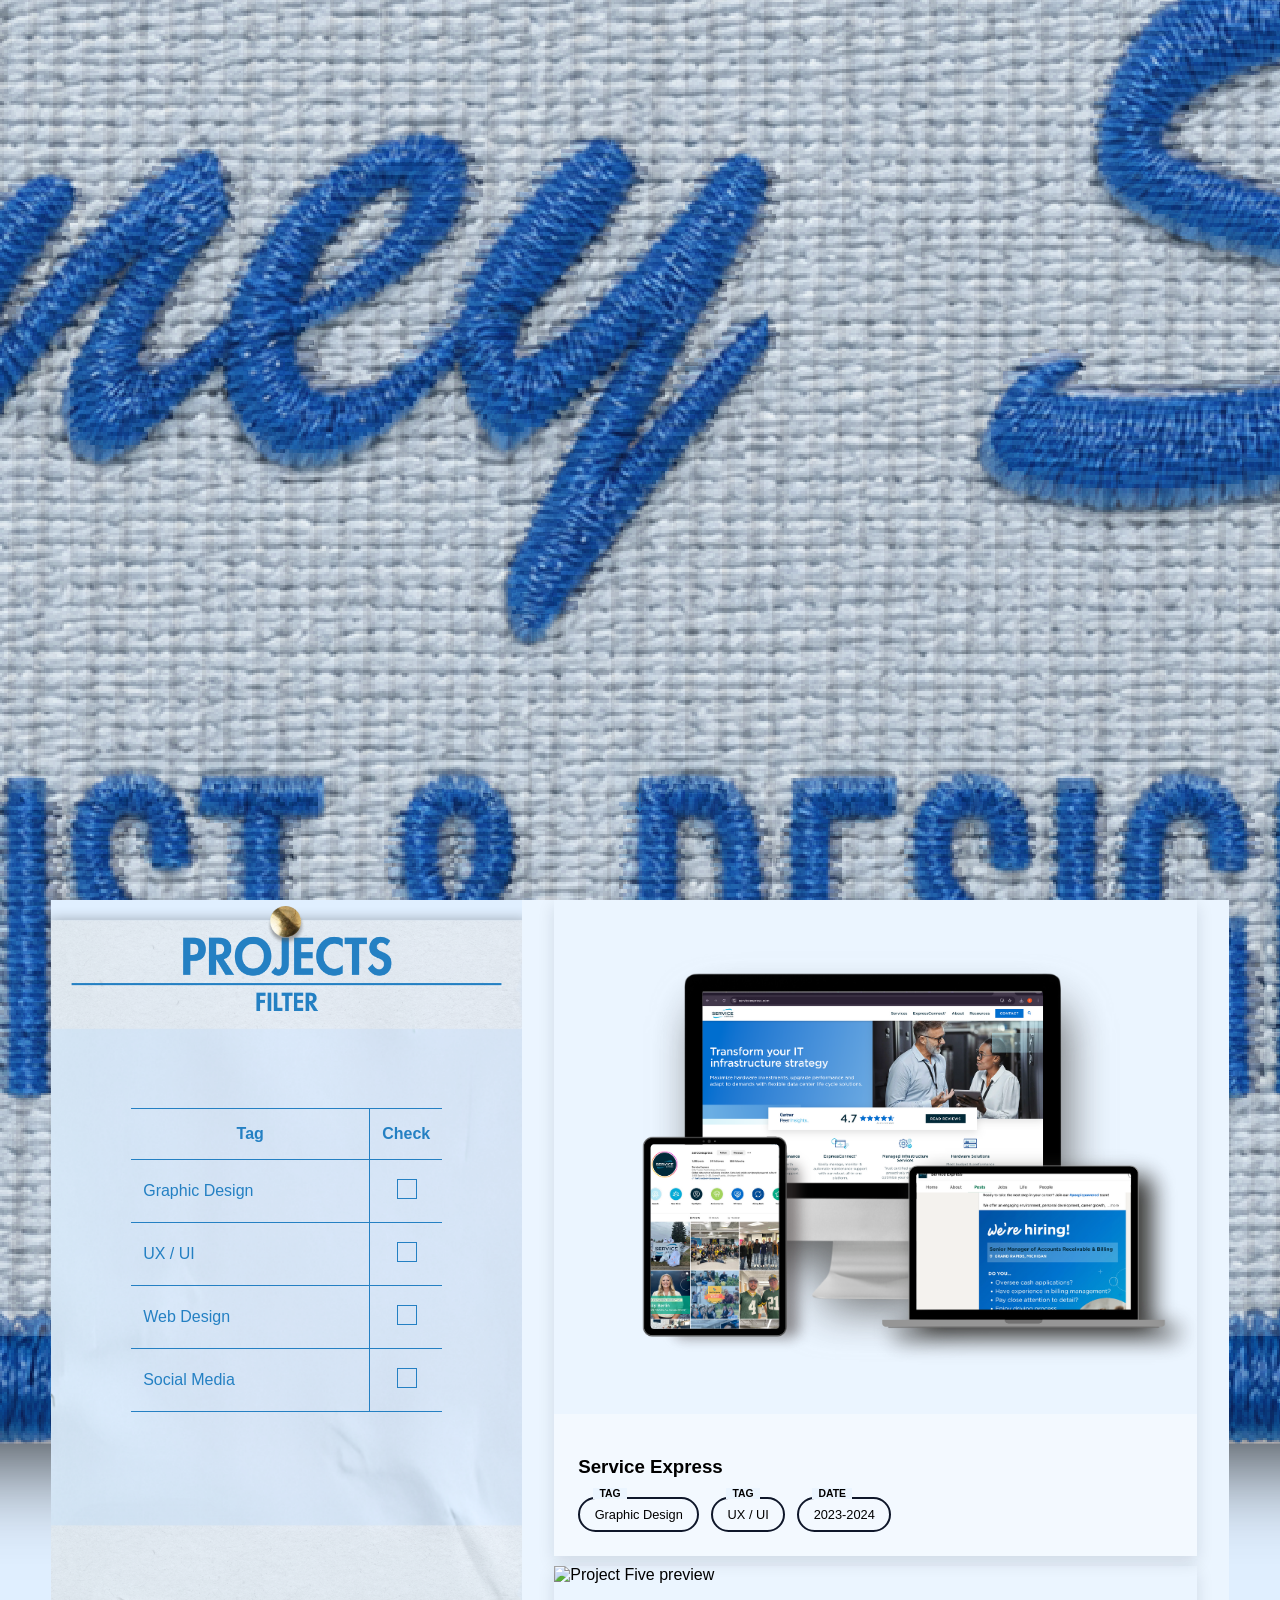
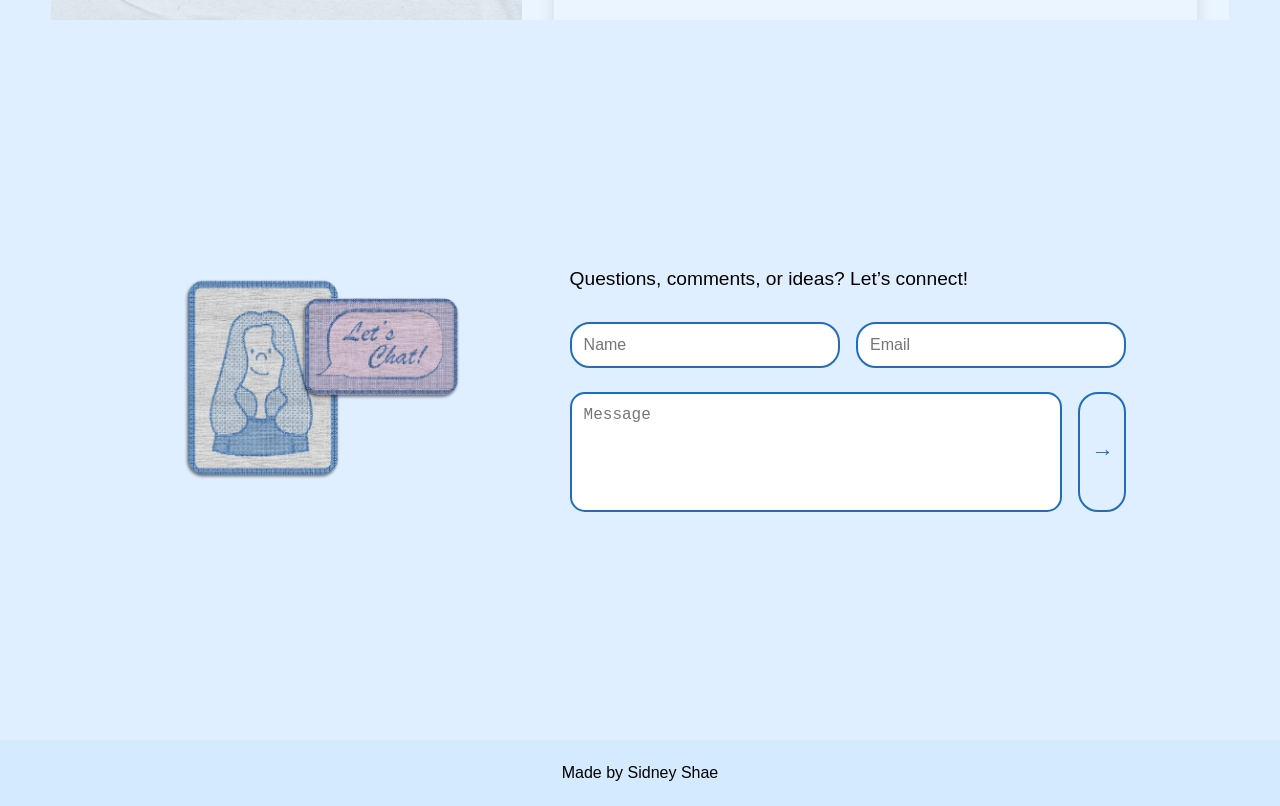
==== commit a3319018: "uploaded nameplate image" ====
--- a/index.html
+++ b/index.html
@@ -22,6 +22,7 @@
 
       <ul class="projects-dropdown">
         <li><a href="Projects/project1.html">Service Express</a></li>
+        <li><a href="Projects/project5.html">Shae Creates</a></li>
         <li><a href="Projects/project2.html">CATA</a></li>
         <li><a href="Projects/project3.html">Client Portfolio</a></li>
         <li><a href="Projects/project4.html">SEE-Insights AI App</a></li>
@@ -37,7 +38,7 @@
 <header id="intro" class="intro-section">
   <div class="nameplate">
     <img
-      src="assets/images/sidney-nameplate.png"
+      src="assets/images/nameplate.png"
       alt="Sidney Shae Designer & Artist"
     >
   </div>
--- a/styles.css
+++ b/styles.css
@@ -22,6 +22,14 @@
   padding-left: clamp(1rem, 4vw, 6vw);
   padding-right: clamp(1rem, 4vw, 6vw);
 }
+
+h2 {
+  text-align: center;
+  margin: 2rem auto 1.5rem;
+  max-width: 900px;
+  padding: 0 2rem;
+}
+
 /* ================= HEADER ================= */
 
 .site-header {
@@ -344,6 +352,11 @@
   border-radius: 20px;
 }
 
+.message-row button:hover {
+  background-color: rgba(214, 234, 255, 0.9);    
+  cursor: pointer;           
+}
+
 /* MESSAGE + SEND */
 .message-row textarea {
   flex: 1;
@@ -381,6 +394,7 @@
 
 .project-hero-meta h1 {
   margin-bottom: 1rem;
+  text-align: left;
 }
 
 .project-hero-content {
@@ -402,7 +416,7 @@
 /* ================= PAGE SPACING ================= */
 
 .project-page .project-hero {
-  padding-top: 8rem;
+  padding-top: 0;
 }
 
 .section-inner {
@@ -412,6 +426,10 @@
   padding-right: clamp(1rem, 4vw, 6vw);
 }
 
+.section-inner p {
+  text-align: justify;
+}
+
 .project-gallery-section,
 .image-section {
   padding-top: 4rem;
@@ -420,34 +438,38 @@
 
 /* ================= IMAGE + TEXT ================= */
 .project-split {
-  display: flex;
-  gap: 2rem;
   padding-top: 4rem;
   padding-bottom: 4rem;
+  display: block;
+}
+
+.project-split-grid {
+  display: flex;
+  gap: 2rem;
   align-items: center;
   justify-content: center;
-  flex-wrap: nowrap; /* prevent stacking */
-}
-
-.project-split-grid {
-  display: flex;
-  gap: 2rem;
-  align-items: center;
+  width: 100%;
+  max-width: 1200px;
+  margin: 0 auto;
+}
+
+.project-split-grid > * {
+  flex: 1;
+  min-width: 0;
 }
 
 .project-split img,
 .project-split video {
   height: auto;
   max-height: 520px;
+  width: 100%;
 }
 
 .project-split img {
-  width: 100%;
-  max-width: 100%;
+  object-fit: cover;
 }
 
 .project-split video {
-  width: auto;
   object-fit: contain;
   display: block;
 }
@@ -459,23 +481,33 @@
   display: flex;
   flex-direction: column;
   gap: 3rem;
+  width: 100%;
+  max-width: 1200px;
+  margin: 0 auto;
 }
 
 .split-row {
   display: flex;
   gap: 4rem;
   align-items: center;
+  justify-content: center;
+  width: 100%;
+}
+
+.split-row > * {
+  flex: 1;
+  min-width: 0;
+}
+
+.split-row img {
+  width: 100%;
+  height: auto;
+  object-fit: cover;
+  max-width: none;
 }
 
 .split-row:first-child {
   align-items: flex-start;
-}
-
-.split-row img {
-  width: 100%;
-  max-width: 400px;
-  height: auto;
-  object-fit: cover;
 }
 
 /* ================= GALLERY ================= */
@@ -609,9 +641,10 @@
 }
 
 .image-section h2 {
-  font-size: 1.75rem;
-  margin-bottom: 1rem;
-  margin-top: 0;
+  font-size: 1.5rem;
+  text-align: center;
+  margin-top: 2rem;
+  margin-bottom: 1.5rem;
 }
 
 .image-section p {
@@ -655,6 +688,7 @@
   color: #555;
 }
 
+.project-page h1,
 .project-page h2,
 .project-page h3 {
   text-align: center;
@@ -666,6 +700,15 @@
   margin-bottom: 1.5rem;
 }
 
+.section-inner h1 {
+  margin-top: 1rem;
+  margin-bottom: 2rem;
+}
+
+.section-inner h2 {
+  font-size: 1.5rem;
+}
+
 /* ================= BEFORE/AFTER SLIDERS ================= */
 
 .before-after-container {
@@ -792,7 +835,7 @@
 .project-related-grid {
   display: grid;
   grid-template-columns: repeat(3, 1fr);
-  gap: 3rem;
+  gap: 6rem;
 }
 
 .info-card {
@@ -801,40 +844,59 @@
   justify-content: center;
 
   /* controls card size */
-  aspect-ratio: 3 / 4;        
+  aspect-ratio: 2 / 3;        
   padding: 1.25rem;
 
-  background-image: url("assets/images/project-footer-block-image.png");
-  background-size: contain;
-  background-position: center;
-  background-repeat: no-repeat;
+  background-color: var(--medium);
 
   /* keeps content inside */
   overflow: hidden;
 }
 
-.info-card img {
-  width: 100%;
-  max-height: 55%;        
-  object-fit: contain;   
-  margin-bottom: 1rem;
+.info-card {
+  border-radius: 8px;
+  box-shadow: 0 2px 4px rgba(0, 0, 0, 0.1);
+  aspect-ratio: 1;
+  display: flex;
+  flex-direction: column;
+  background: var(--light);
+  padding: 1rem;
+}
+
+.info-card-icon {
+  width: 100%;
+  max-height: 40%;
+  margin-bottom: 1.25rem;
+  display: flex;
+  align-items: center;
+  justify-content: center;
+  min-height: 60px;
+  flex-shrink: 0;
 }
 
 .info-card-text {
+  flex: 1;
   padding: 0 0.5rem 0.5rem;
   text-align: center;
-
-  max-height: 40%;
-  overflow: hidden;
+  overflow: visible;
 }
 
 .info-card-text h3 {
-  margin: 0.5rem 0 0.25rem;
-}
-
-.info-card-text p {
+  margin: 0 0 1rem;
+}
+
+.info-card-text ul {
+  list-style: none;
+  padding: 0;
   margin: 0;
-  font-size: 0.9rem;
+  display: grid;
+  gap: 0.75rem;
+}
+
+.info-card-text li {
+  margin: 0;
+  font-size: 0.95rem;
+  line-height: 1.5;
 }
 
 /* ================= SLIDESHOW ================= */
@@ -865,43 +927,52 @@
   position: absolute;
   top: 50%;
   transform: translateY(-50%);
-  background: rgba(0, 0, 0, 0.5);
-  color: white;
-  border: none;
-  font-size: 1.5rem;
-  padding: 1rem 1.2rem;
+ background: rgba(214, 234, 255, 0.35);
+  color: var(--button-blue);
+  border-radius: 8px;
+  border: 0px solid transparent;
+  font-size: 1.1rem;
+  padding: 0.55rem 0.85rem;
   cursor: pointer;
-  transition: background 0.3s ease;
+  transition: opacity 0.2s ease, background 0.2s ease;
   z-index: 100;
 }
 
 .slide-nav:hover {
-  background: rgba(0, 0, 0, 0.8);
+  background: rgba(214, 234, 255, 0.9);
+  opacity: 1;
+}
+
+.slide-nav:focus-visible {
+  outline: 2px solid var(--button-blue);
+  outline-offset: 2px;
 }
 
 .slide-prev {
-  left: 1rem;
+  left: 0.75rem;
 }
 
 .slide-next {
-  right: 1rem;
+  right: 0.75rem;
 }
 
 .dots-container {
-  text-align: center;
-  padding: 1.5rem 0;
-  background: var(--light);
+  background: transparent;
+  padding: 0.4rem 0;
+  display: flex;
+  justify-content: center;
+  gap: 3px;
 }
 
 .dot {
-  height: 12px;
-  width: 12px;
-  margin: 0 0.5rem;
-  background-color: #bbb;
+  height: 7px;
+  width: 7px;
+  margin: 0 5px;
+  background-color: rgba(33, 109, 185, 0.35);
   border-radius: 50%;
   display: inline-block;
   cursor: pointer;
-  transition: background-color 0.3s ease;
+  transition: all 0.2s ease;
 }
 
 .dot.active {
@@ -909,7 +980,72 @@
 }
 
 .dot:hover {
-  background-color: #717171;
+  background-color: #7aaedf;
+}
+
+.dot:focus-visible {
+  outline: 2px solid var(--button-blue);
+  outline-offset: 2px;
+}
+
+/* ================= SMALL SLIDESHOW ================= */
+
+.slideshow-container.small {
+  max-width: 750px;
+  margin: 0 auto;
+}
+
+.slideshow-container.small .slide img {
+  max-height: 380px;
+  object-fit: cover;
+}
+
+.slideshow-container.small .slide-nav {
+  font-size: 1.2rem;
+  padding: 0.6rem 0.9rem;
+}
+
+.slideshow-container.small .dots-container {
+  padding: 1rem 0;
+}
+
+/* ================= SLIDESHOW SPLIT SECTION ================= */
+
+.slideshow-split {
+  display: flex;
+  gap: 3rem;
+  align-items: flex-start;
+}
+
+.slideshow-split .text-side {
+  flex: 1;
+}
+
+.slideshow-split .media-side {
+  flex: 1;
+}
+
+/* smaller slideshow inside split */
+.slideshow-split .slideshow-container {
+  max-width: 500px;
+  margin: 0 auto;
+}
+
+.slideshow-split .slide img {
+  max-height: none;
+  object-fit: contain;
+}
+
+/* responsive */
+@media (max-width: 900px) {
+  .slideshow-split {
+    flex-direction: column;
+  }
+}
+
+.slideshow-container.small .slide img {
+  max-height: none;
+  object-fit: contain;
 }
 
 /* ================= Section Background ================= */
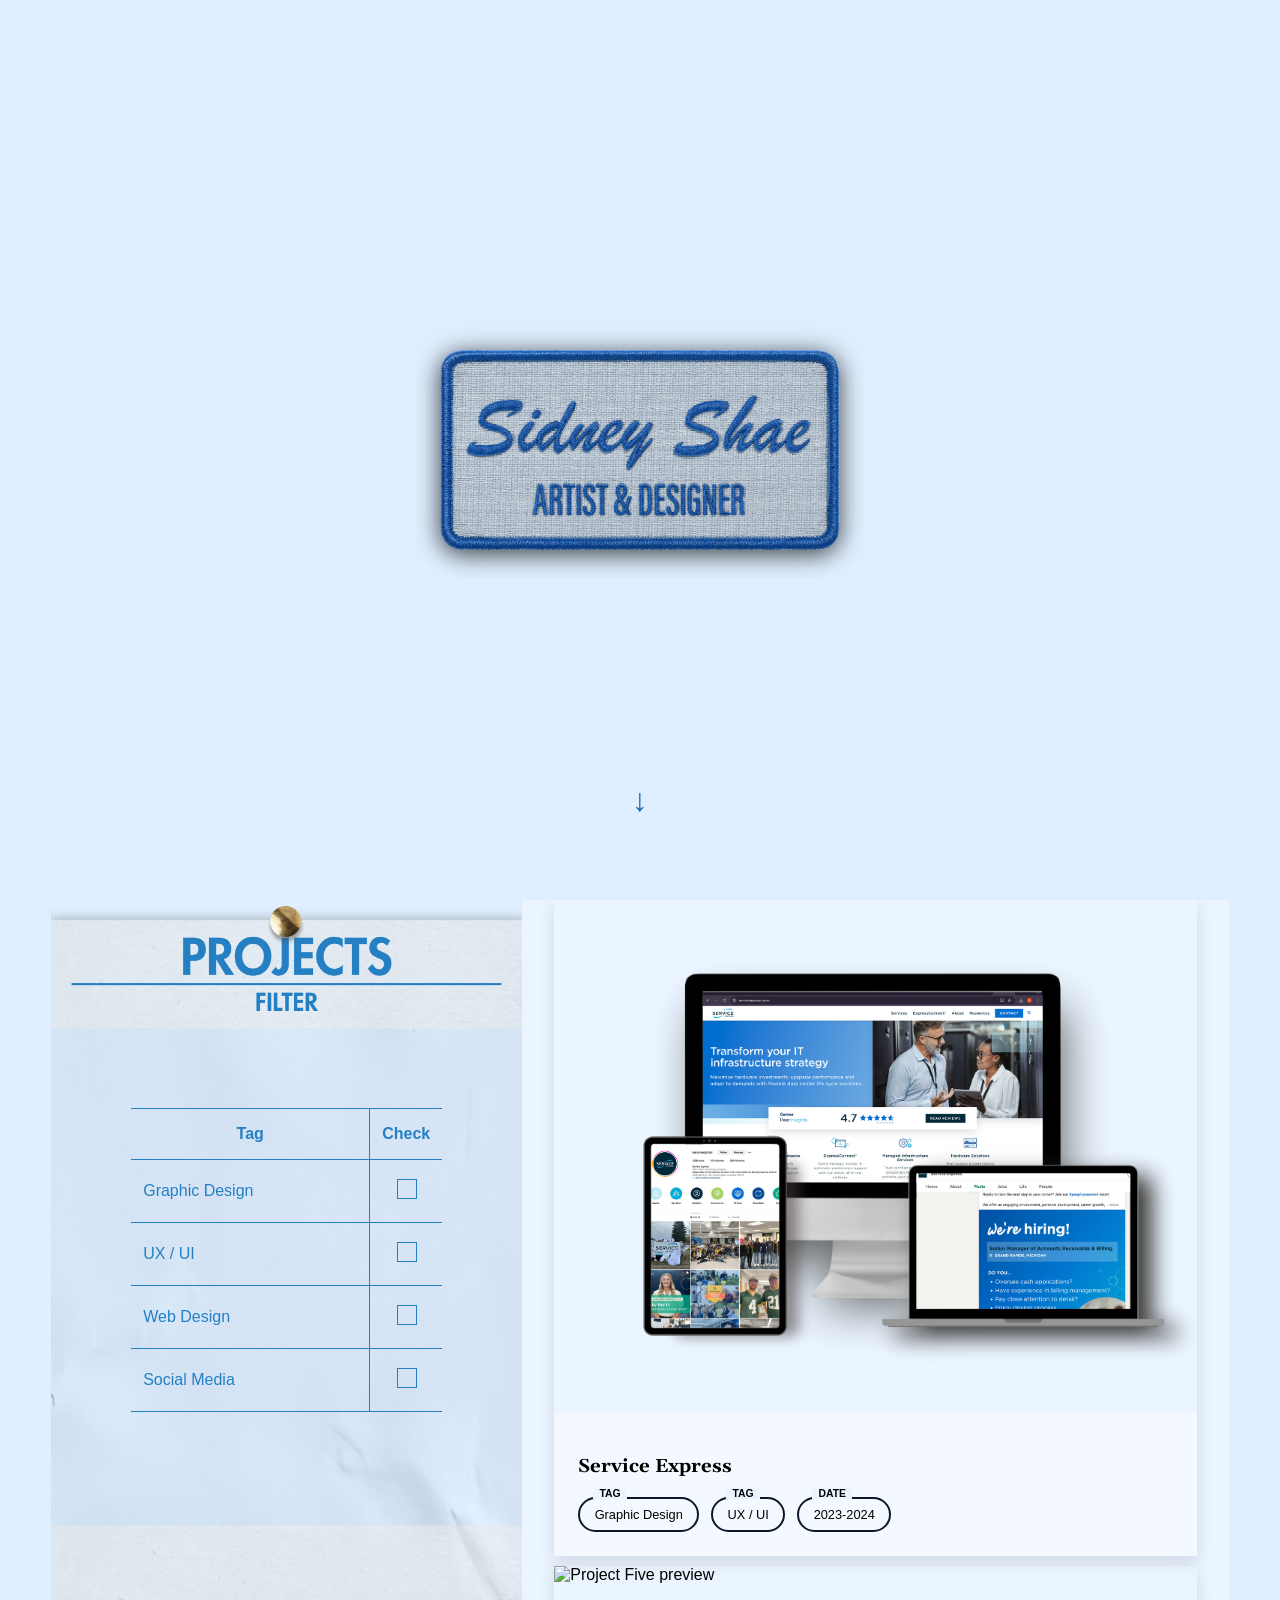
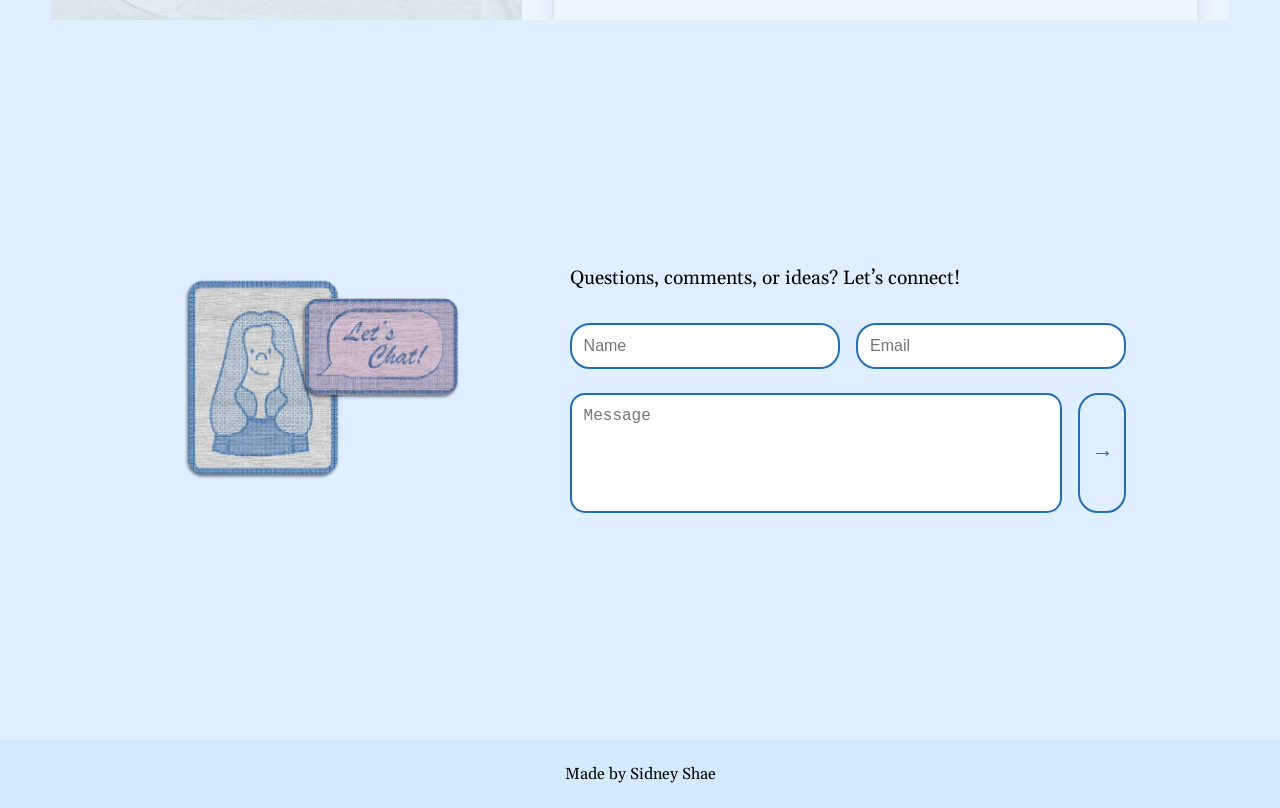
==== commit 390a3107: "text, images" ====
--- a/index.html
+++ b/index.html
@@ -5,6 +5,9 @@
   <meta name="viewport" content="width=device-width, initial-scale=1" />
   <title>sidney Shae's Portfolio</title>
   <link rel="stylesheet" href="styles.css" />
+  <link rel="preconnect" href="https://fonts.googleapis.com">
+<link rel="preconnect" href="https://fonts.gstatic.com" crossorigin>
+<link href="https://fonts.googleapis.com/css2?family=Gelasio:ital,wght@0,400..700;1,400..700&display=swap" rel="stylesheet">
 </head>
 
 <body class="index-page">
@@ -192,7 +195,7 @@
   <article class="project-card" data-tags="social web">
     <a href="Projects/project3.html">
       <img
-        src="assets/images/project3-hero.jpg"
+        src="assets/images/camila-portfolio-thumbnail.png"
         alt="Project Three preview"
         class="project-image"
       >
--- a/styles.css
+++ b/styles.css
@@ -21,6 +21,13 @@
 .page-wrapper {
   padding-left: clamp(1rem, 4vw, 6vw);
   padding-right: clamp(1rem, 4vw, 6vw);
+}
+
+
+h1, h2, h3, p {
+  font-family: "Gelasio", serif;
+  font-optical-sizing: auto;
+  font-style: normal;
 }
 
 h2 {
@@ -126,7 +133,12 @@
 }
 
 .intro-section img {
-  text-align: center;
+  display: block;
+  width: auto;
+  height: auto;
+  max-width: min(70vw, 28rem);
+  max-height: 60vh;
+  margin: 0 auto;
 }
 
 .scroll-arrow {
@@ -209,16 +221,37 @@
 /* CHECKBOX STYLE */
 .filter-table input[type="checkbox"] {
   appearance: none;
+  -webkit-appearance: none;
   width: 20px;
   height: 20px;
   border: 1.5px solid #2480c3;
   background: transparent;
   cursor: pointer;
+
+  position: relative;
+  overflow: visible;
 }
 
 /* CHECKED STATE */
-.filter-table input[type="checkbox"]:checked {
-  background: #2480c3;
+.filter-table input[type="checkbox"]:checked::after {
+  content: "";
+
+  position: absolute;
+
+  width: 28px;
+  height: 28px;
+
+  top: 50%;
+  left: 55%;
+
+  transform: translate(-50%, -50%) rotate(-8deg);
+
+  background-image: url("/assets/images/checkmark.svg");
+  background-repeat: no-repeat;
+  background-position: center;
+  background-size: contain;
+
+  pointer-events: none;
 }
 
 /* RIGHT COLUMN */
@@ -295,6 +328,25 @@
   padding: 0 0.4rem;
   font-size: 0.65rem;
   font-weight: 600;
+}
+
+.pill-label-link {
+  background: var(--light);
+  padding: 0 0.4rem;
+  font-size: 0.65rem;
+  font-weight: 600;
+}
+
+.website-pill {
+  text-decoration: none;
+  color: inherit;
+  display: flex;
+  align-items: center;
+}
+
+.website-pill: hover {
+  background-color: rgba(214, 234, 255, 0.9);    
+  cursor: pointer;  
 }
 
 .project-footer h3 {
@@ -381,7 +433,8 @@
 .project-hero img {
   width: 100vw;
   height: 60vh;
-  object-fit: cover;
+  object-fit: contain;
+  background-repeat: repeat;
   margin-left: calc(50% - 50vw);
 }
 
@@ -865,13 +918,18 @@
 
 .info-card-icon {
   width: 100%;
-  max-height: 40%;
+  max-height: 100%;
   margin-bottom: 1.25rem;
   display: flex;
   align-items: center;
   justify-content: center;
-  min-height: 60px;
+  min-height: 100px;
   flex-shrink: 0;
+}
+
+.info-card-icon i {
+  font-size: 2.5rem;
+  color: var(--button-blue);
 }
 
 .info-card-text {
@@ -905,7 +963,7 @@
   position: relative;
   max-width: 100%;
   margin: 3rem 0;
-  background: var(--light);
+  background: transparent;
 }
 
 .slide {
@@ -1004,11 +1062,6 @@
   font-size: 1.2rem;
   padding: 0.6rem 0.9rem;
 }
-
-.slideshow-container.small .dots-container {
-  padding: 1rem 0;
-}
-
 /* ================= SLIDESHOW SPLIT SECTION ================= */
 
 .slideshow-split {
@@ -1033,6 +1086,11 @@
 
 .slideshow-split .slide img {
   max-height: none;
+  object-fit: contain;
+}
+
+.slideshow-split .slideshow-container.outcome-slideshow .slide img {
+  max-height: 500px;
   object-fit: contain;
 }
 
